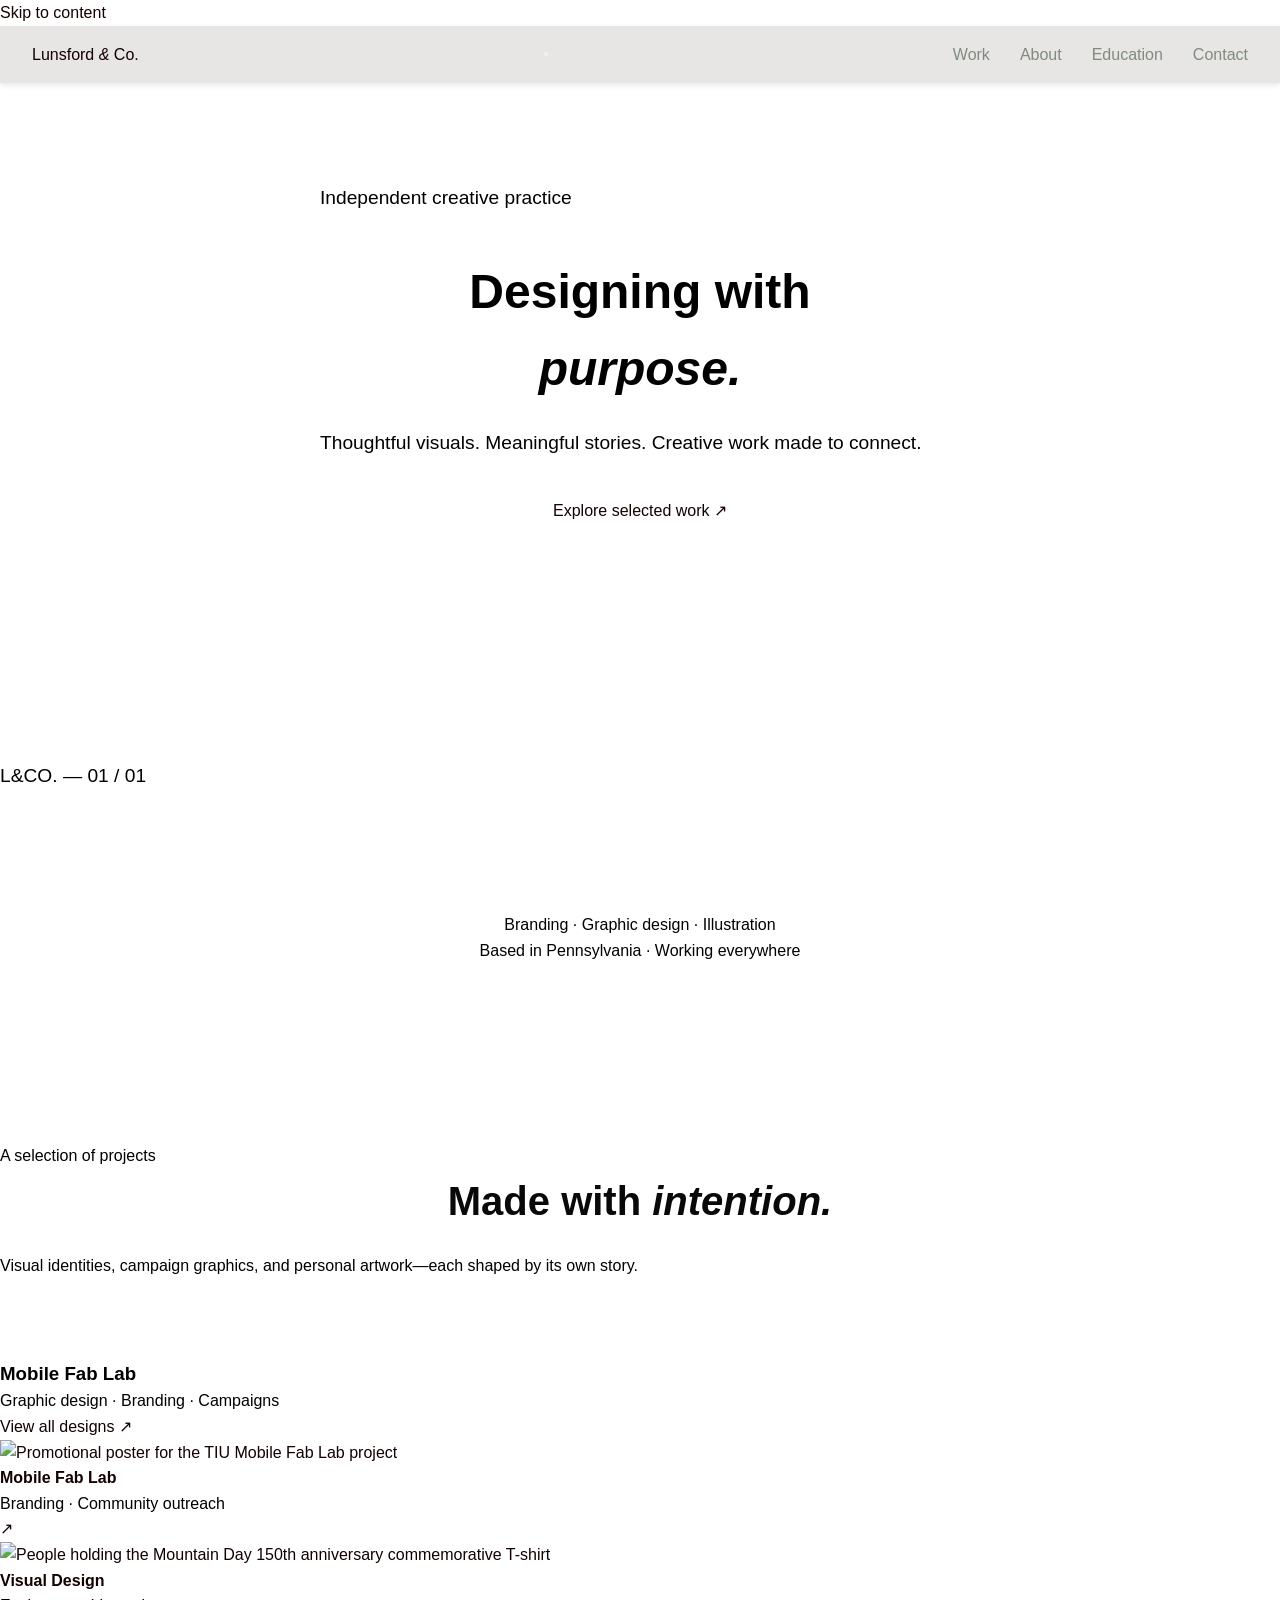
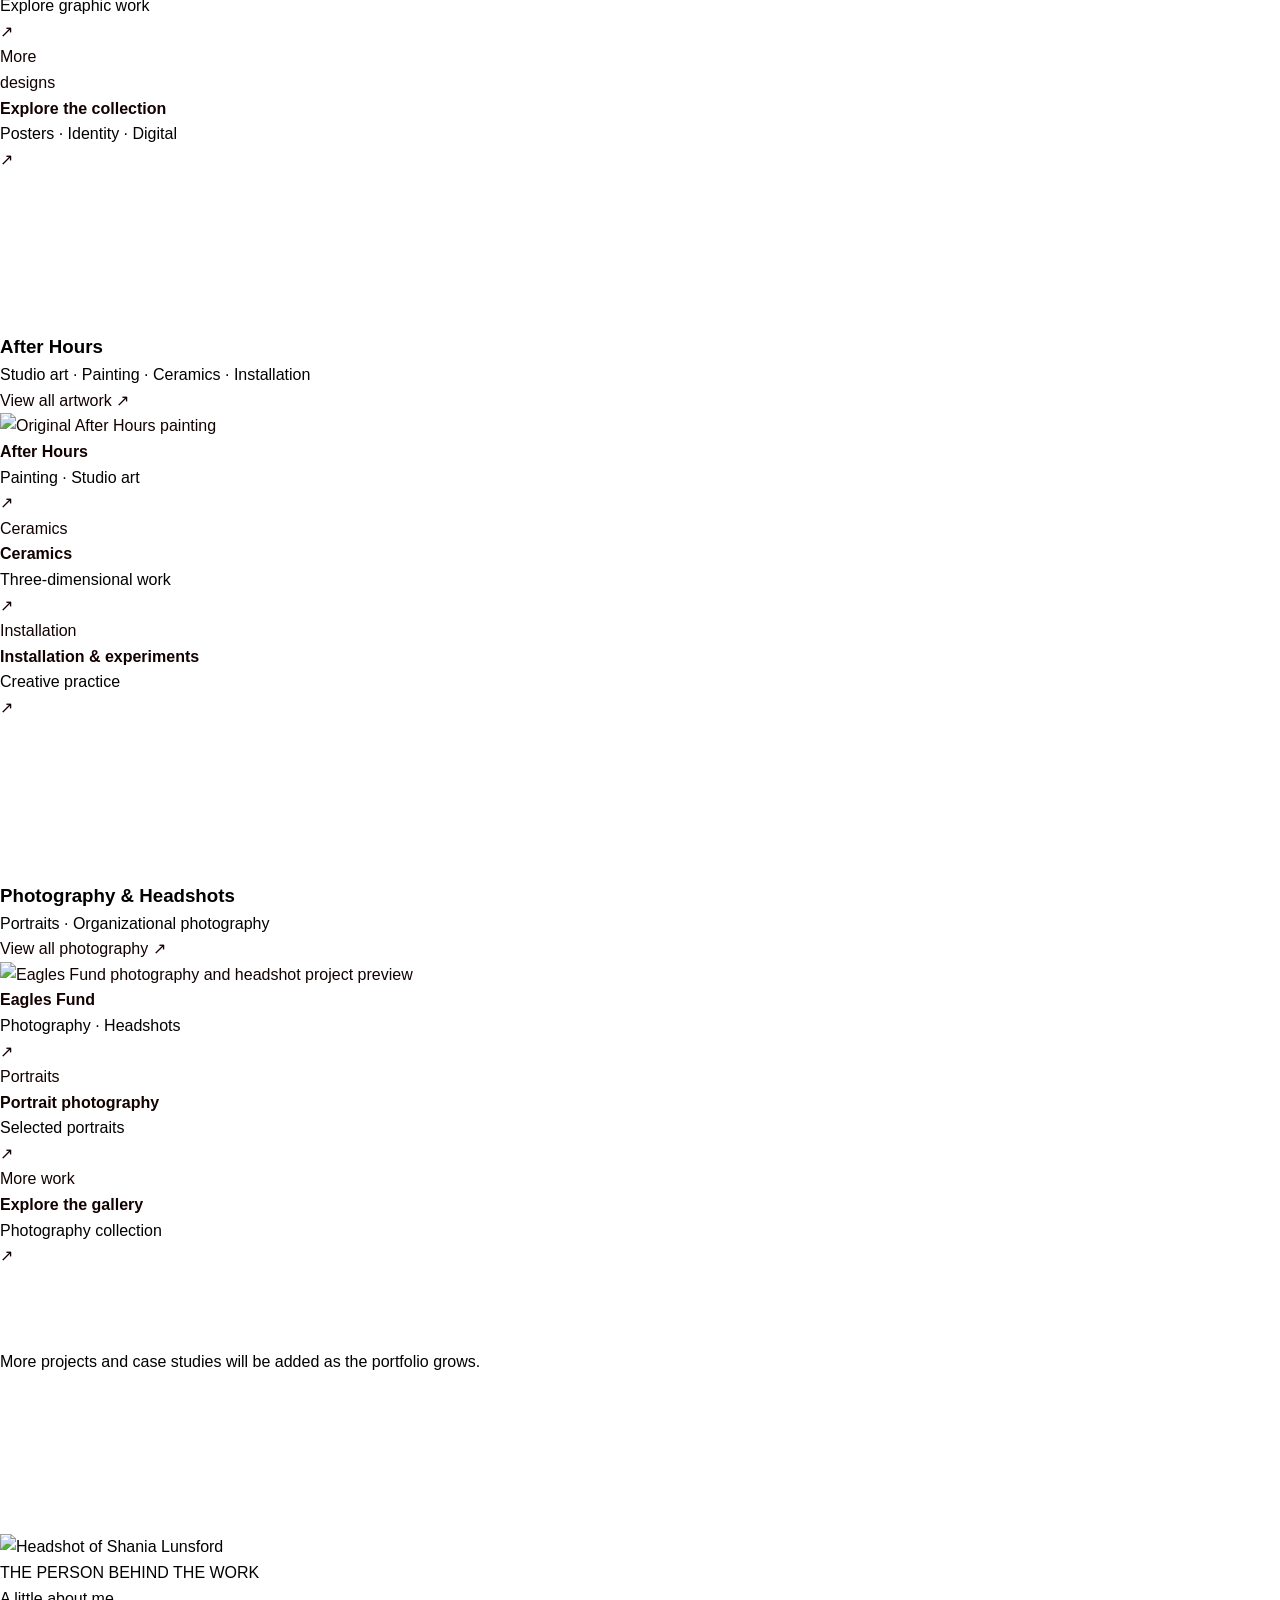
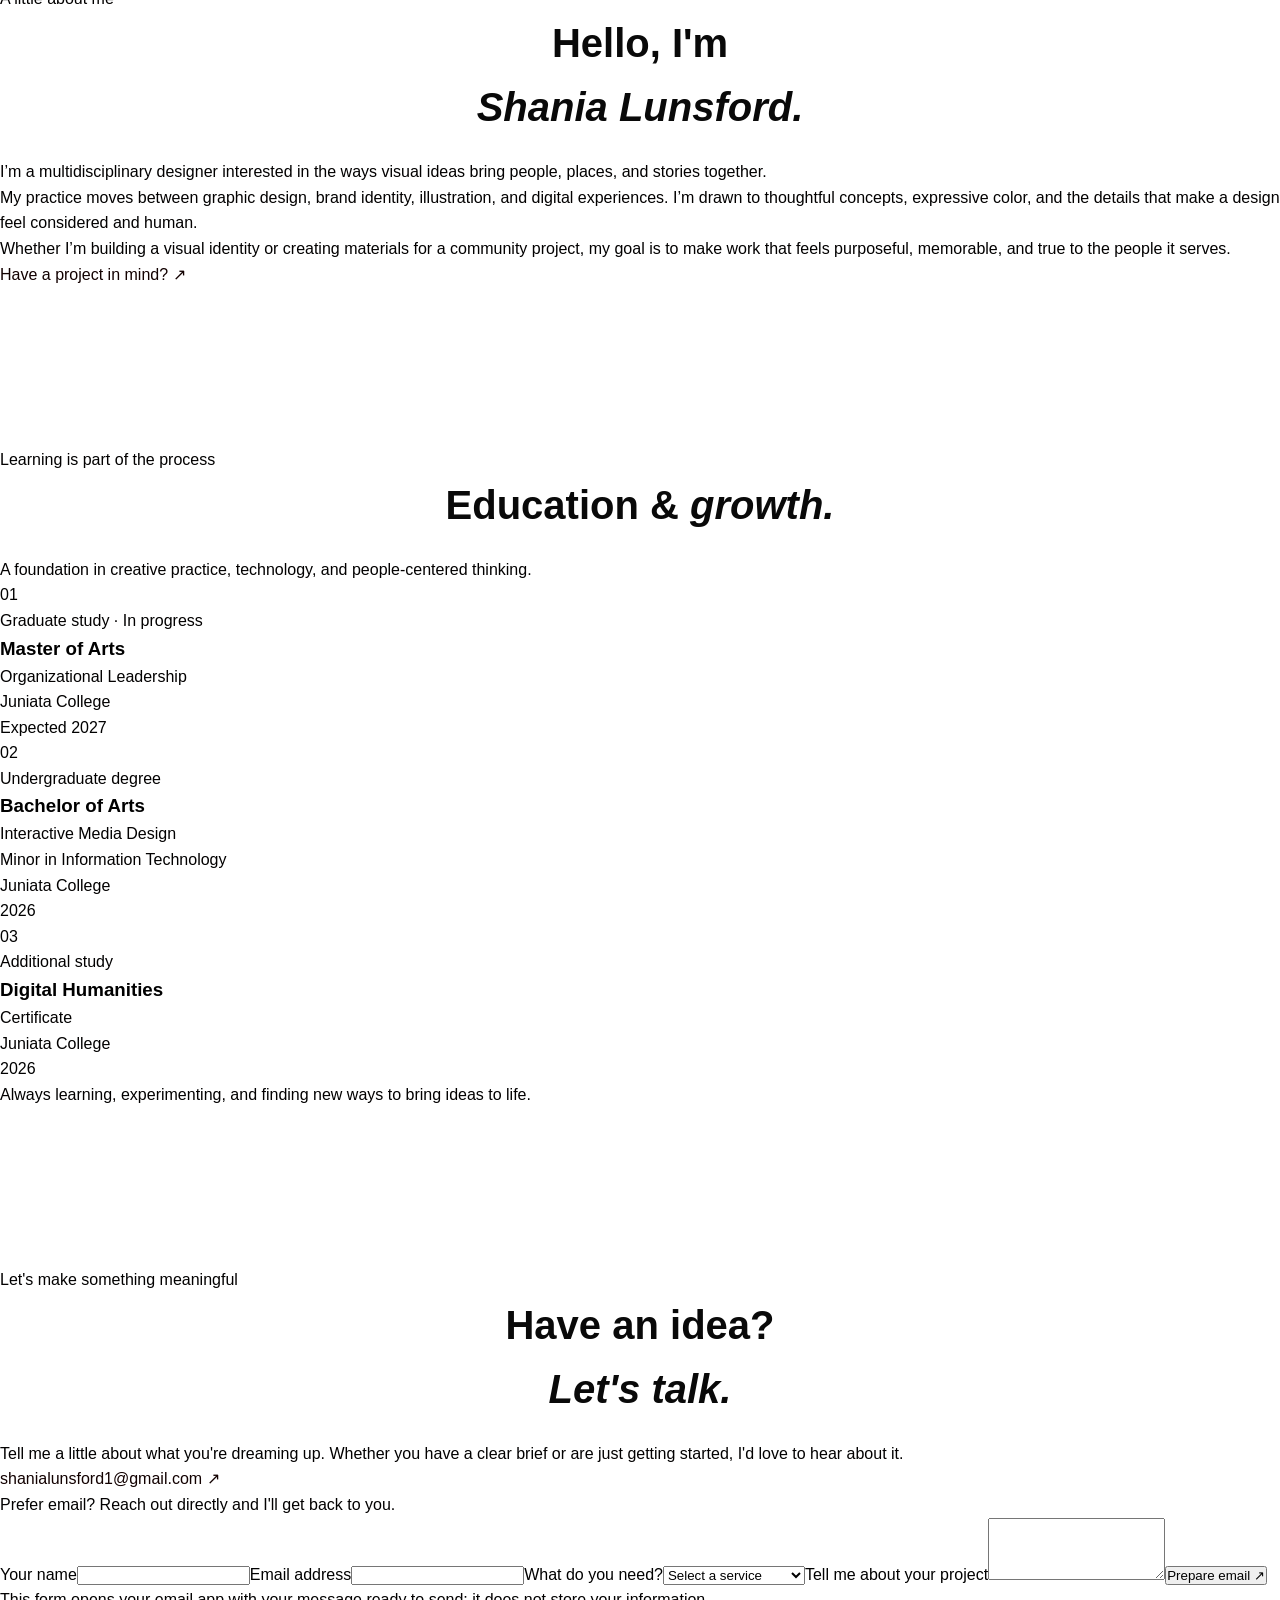
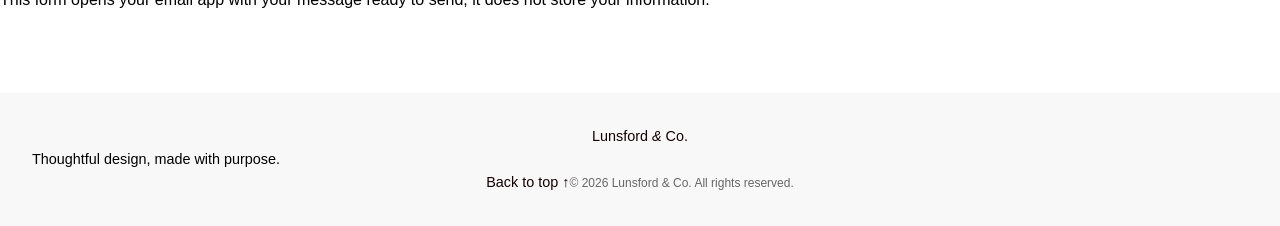
==== public/index.html @ 1d1d1826 "Use approved panther animation video in brand reveal preview" ====
<!doctype html>
<html lang="en"><head><meta charset="utf-8"><meta name="viewport" content="width=device-width,initial-scale=1"><meta name="theme-color" content="#ecd8d4"><meta name="description" content="Lunsford & Co. — thoughtful branding, graphic design, illustration, and visual storytelling by Shania Lunsford."><title>Lunsford & Co. — Designing with purpose</title><link rel="icon" href="/assets/panther.PNG" type="image/png"><link rel="preconnect" href="https://fonts.googleapis.com"><link rel="preconnect" href="https://fonts.gstatic.com" crossorigin><link href="https://fonts.googleapis.com/css2?family=Cormorant+Garamond:wght@400;500;600;700&family=Montserrat:wght@300;400;500;600;700&display=swap" rel="stylesheet"><link rel="stylesheet" href="/styles/styles.css"></head>
<body><a class="skip-link" href="#main">Skip to content</a><header class="site-header"><nav class="nav container" aria-label="Main navigation"><a class="brand" href="#home"><img src="/assets/panther.PNG" alt="" class="brand-mark"><span>Lunsford <i>&</i> Co.</span></a><button class="menu-toggle" aria-expanded="false" aria-controls="nav-links" aria-label="Open navigation"><span></span><span></span></button><ul class="nav-links" id="nav-links"><li><a href="#work">Work</a></li><li><a href="#about">About</a></li><li><a href="#education">Education</a></li><li><a href="#contact">Contact</a></li></ul></nav></header>
<main id="main"><section class="hero" id="home"><div class="hero-copy container"><p class="eyebrow">Independent creative practice</p><h1>Designing with<br><em>purpose.</em></h1><p class="hero-intro">Thoughtful visuals. Meaningful stories. Creative work made to connect.</p><a class="button button-dark" href="#work">Explore selected work <span>↗</span></a></div><section class="brand-reveal" aria-label="Lunsford and Co. brand reveal" data-brand-reveal>
  <div class="brand-reveal-sticky">
    <div class="brand-glow brand-glow-one"></div><div class="brand-glow brand-glow-two"></div>
    <div class="brand-grid" aria-hidden="true"></div>
    <div class="brand-film-wrap">
      <video class="brand-film" autoplay muted loop playsinline preload="metadata" aria-label="Cinematic pink metallic panther animation for Lunsford &amp; Co.">
        <source src="/assets/lunsford_co_panther_animation.mp4" type="video/mp4">
      </video>
    </div>
    <p class="brand-index" aria-hidden="true">L&amp;CO. <span>—</span> 01 / 01</p>
  </div>
</section><div class="hero-bottom container"><span>Branding · Graphic design · Illustration</span><span>Based in Pennsylvania · Working everywhere</span></div></section>
<section class="work section-pad" id="work" data-reveal><div class="container"><div class="section-heading"><div><p class="eyebrow">A selection of projects</p><h2>Made with <em>intention.</em></h2></div><p class="section-note">Visual identities, campaign graphics, and personal artwork—each shaped by its own story.</p></div><div class="project-categories">
<section class="project-category"><div class="category-heading"><div><h3>Mobile Fab Lab</h3><p>Graphic design · Branding · Campaigns</p></div><a class="category-link" href="/graphic-design.html">View all designs ↗</a></div><div class="project-carousel" aria-label="Graphic design projects">
<a class="project" href="/graphic-design.html"><div class="project-image poster"><img src="/assets/TIUPoster.png" alt="Promotional poster for the TIU Mobile Fab Lab project" loading="lazy"></div><div class="project-meta"><div><h4>Mobile Fab Lab</h4><p>Branding · Community outreach</p></div><span class="arrow">↗</span></div></a>
<a class="project project-teaser" href="/graphic-design.html"><div class="project-image category-teaser"><img src="/assets/MountainDay1.jpg" alt="People holding the Mountain Day 150th anniversary commemorative T-shirt" loading="lazy"></div><div class="project-meta"><div><h4>Visual Design</h4><p>Explore graphic work</p></div><span class="arrow">↗</span></div></a>
<a class="project project-teaser" href="/graphic-design.html"><div class="project-image category-teaser"><span>More<br>designs</span></div><div class="project-meta"><div><h4>Explore the collection</h4><p>Posters · Identity · Digital</p></div><span class="arrow">↗</span></div></a>
</div></section>
<section class="project-category"><div class="category-heading"><div><h3>After Hours</h3><p>Studio art · Painting · Ceramics · Installation</p></div><a class="category-link" href="/studio-art.html">View all artwork ↗</a></div><div class="project-carousel" aria-label="Studio art projects">
<a class="project" href="/studio-art.html"><div class="project-image artwork"><img src="/assets/Painting1.jpg" alt="Original After Hours painting" loading="lazy"></div><div class="project-meta"><div><h4>After Hours</h4><p>Painting · Studio art</p></div><span class="arrow">↗</span></div></a>
<a class="project project-teaser" href="/studio-art.html"><div class="project-image category-teaser"><span>Ceramics</span></div><div class="project-meta"><div><h4>Ceramics</h4><p>Three-dimensional work</p></div><span class="arrow">↗</span></div></a>
<a class="project project-teaser" href="/studio-art.html"><div class="project-image category-teaser"><span>Installation</span></div><div class="project-meta"><div><h4>Installation &amp; experiments</h4><p>Creative practice</p></div><span class="arrow">↗</span></div></a>
</div></section>
<section class="project-category"><div class="category-heading"><div><h3>Photography &amp; Headshots</h3><p>Portraits · Organizational photography</p></div><a class="category-link" href="/photography.html">View all photography ↗</a></div><div class="project-carousel" aria-label="Photography projects">
<a class="project" href="/photography.html"><div class="project-image eagles"><img src="/assets/EaglesFund2025.png" alt="Eagles Fund photography and headshot project preview" loading="lazy"></div><div class="project-meta"><div><h4>Eagles Fund</h4><p>Photography · Headshots</p></div><span class="arrow">↗</span></div></a>
<a class="project project-teaser" href="/photography.html"><div class="project-image category-teaser"><span>Portraits</span></div><div class="project-meta"><div><h4>Portrait photography</h4><p>Selected portraits</p></div><span class="arrow">↗</span></div></a>
<a class="project project-teaser" href="/photography.html"><div class="project-image category-teaser"><span>More work</span></div><div class="project-meta"><div><h4>Explore the gallery</h4><p>Photography collection</p></div><span class="arrow">↗</span></div></a>
</div></section></div><p class="work-footnote">More projects and case studies will be added as the portfolio grows.</p></div></section>
<section class="about section-pad" id="about" data-reveal><div class="container about-layout"><div class="about-visual"><div class="about-photo"><img class="about-headshot" src="/assets/Shania_Headshot.png" alt="Headshot of Shania Lunsford"></div><span class="vertical-note">THE PERSON BEHIND THE WORK</span></div><div class="about-copy"><p class="eyebrow">A little about me</p><h2>Hello, I'm<br><em>Shania Lunsford.</em></h2><p class="lead">I’m a multidisciplinary designer interested in the ways visual ideas bring people, places, and stories together.</p><p>My practice moves between graphic design, brand identity, illustration, and digital experiences. I’m drawn to thoughtful concepts, expressive color, and the details that make a design feel considered and human.</p><p>Whether I’m building a visual identity or creating materials for a community project, my goal is to make work that feels purposeful, memorable, and true to the people it serves.</p><a class="text-link" href="#contact">Have a project in mind? ↗</a></div></div></section>
<section class="education section-pad" id="education" data-reveal><div class="container"><div class="section-heading centered"><div><p class="eyebrow">Learning is part of the process</p><h2>Education & <em>growth.</em></h2></div><p class="section-note">A foundation in creative practice, technology, and people-centered thinking.</p></div><div class="education-grid"><article class="education-card"><span class="number">01</span><p class="eyebrow">Graduate study · In progress</p><h3>Master of Arts</h3><p class="degree">Organizational Leadership</p><p>Juniata College</p><span class="date">Expected 2027</span></article><article class="education-card"><span class="number">02</span><p class="eyebrow">Undergraduate degree</p><h3>Bachelor of Arts</h3><p class="degree">Interactive Media Design</p><p>Minor in Information Technology</p><p>Juniata College</p><span class="date">2026</span></article><article class="education-card"><span class="number">03</span><p class="eyebrow">Additional study</p><h3>Digital Humanities</h3><p class="degree">Certificate</p><p>Juniata College</p><span class="date">2026</span></article></div><p class="education-note">Always learning, experimenting, and finding new ways to bring ideas to life.</p></div></section>

<section class="contact section-pad" id="contact" data-reveal><div class="container contact-layout"><div class="contact-copy"><p class="eyebrow">Let's make something meaningful</p><h2>Have an idea?<br><em>Let's talk.</em></h2><p>Tell me a little about what you're dreaming up. Whether you have a clear brief or are just getting started, I'd love to hear about it.</p><a class="contact-email" href="mailto:shanialunsford1@gmail.com">shanialunsford1@gmail.com ↗</a><p class="contact-small">Prefer email? Reach out directly and I'll get back to you.</p></div><form class="contact-form" id="contact-form"><label for="name">Your name</label><input id="name" name="name" autocomplete="name" required><label for="email">Email address</label><input id="email" name="email" type="email" autocomplete="email" required><label for="project-type">What do you need?</label><select id="project-type" name="project-type" required><option value="" disabled selected>Select a service</option><option>Brand identity / logo</option><option>Graphic design</option><option>Social media design</option><option>Illustration / artwork</option><option>Digital design</option><option>Something else</option></select><label for="message">Tell me about your project</label><textarea id="message" name="message" rows="4" required></textarea><button class="button button-dark" type="submit">Prepare email <span>↗</span></button><p class="form-note" id="form-note" aria-live="polite">This form opens your email app with your message ready to send; it does not store your information.</p></form></div></section></main>
<footer class="site-footer"><div class="container footer-inner"><a class="footer-brand" href="#home">Lunsford <i>&</i> Co.</a><p>Thoughtful design, made with purpose.</p><a href="#home" class="back-top">Back to top ↑</a><small>© <span id="year"></span> Lunsford & Co. All rights reserved.</small></div></footer>
<script>
const reducedMotion=window.matchMedia("(prefers-reduced-motion: reduce)").matches;
if(!reducedMotion && "IntersectionObserver" in window){const revealObserver=new IntersectionObserver(entries=>entries.forEach(entry=>{if(entry.isIntersecting){entry.target.classList.add("is-visible");revealObserver.unobserve(entry.target)}}),{threshold:0.12});document.querySelectorAll("[data-reveal]").forEach(el=>{el.classList.add("will-reveal");revealObserver.observe(el)})}
const brandReveal=document.querySelector("[data-brand-reveal]");if(brandReveal){const updateBrandReveal=()=>{const rect=brandReveal.getBoundingClientRect();const travel=Math.max(1,brandReveal.offsetHeight-window.innerHeight);const progress=Math.min(1,Math.max(0,-rect.top/travel));brandReveal.style.setProperty("--reveal-progress",progress.toFixed(4));brandReveal.classList.toggle("is-complete",progress>.88)};if(reducedMotion){brandReveal.style.setProperty("--reveal-progress","1");brandReveal.classList.add("is-complete")}else{updateBrandReveal();let brandTicking=false;window.addEventListener("scroll",()=>{if(!brandTicking){window.requestAnimationFrame(()=>{updateBrandReveal();brandTicking=false});brandTicking=true}},{passive:true});window.addEventListener("resize",updateBrandReveal)}}
const toggle=document.querySelector('.menu-toggle'),links=document.querySelector('.nav-links');toggle.addEventListener('click',()=>{const open=toggle.getAttribute('aria-expanded')==='true';toggle.setAttribute('aria-expanded',String(!open));toggle.setAttribute('aria-label',open?'Open navigation':'Close navigation');links.classList.toggle('is-open',!open)});links.querySelectorAll('a').forEach(a=>a.addEventListener('click',()=>{links.classList.remove('is-open');toggle.setAttribute('aria-expanded','false');toggle.setAttribute('aria-label','Open navigation')}));document.getElementById('year').textContent=new Date().getFullYear();document.getElementById('contact-form').addEventListener('submit',e=>{e.preventDefault();const f=e.currentTarget;const subject=encodeURIComponent('Lunsford & Co. project inquiry — '+f.elements['project-type'].value);const body=encodeURIComponent('Hi Shania,\n\nMy name is '+f.elements.name.value.trim()+'.\nEmail: '+f.elements.email.value.trim()+'\nProject type: '+f.elements['project-type'].value+'\n\n'+f.elements.message.value.trim());document.getElementById('form-note').textContent='Your email app should open with the inquiry prepared. Review it and press Send.';window.location.href='mailto:shanialunsford1@gmail.com?subject='+subject+'&body='+body});</script></body></html>
---- styles/styles.css ----
/* -------------------------------------------------------------------------- */
/*                               Font and Reset                               */
/* -------------------------------------------------------------------------- */

* {
  box-sizing: border-box;
  margin: 0;
  padding: 0;
}

body {
  font-family: 'Poppins', sans-serif;
  background-color: #e7e6e5;
  color: #333;
  scroll-behavior: smooth;
}

/* -------------------------------------------------------------------------- */
/*                                 Containers                                 */
/* -------------------------------------------------------------------------- */

section .container {
  width: 100 auto;
  max-width: 1200 auto;
  margin: 0 auto;
}

.hero .container {
    display: flex;
    flex-direction: column;
    align-items: center;
    justify-content: center;
    text-align: center;
    max-width: 50%;
}

nav .container {
    display: flex;
    justify-content: flex-start;
    align-items: center;
}

/* -------------------------------------------------------------------------- */
/*                                   Header                                   */
/* -------------------------------------------------------------------------- */

.header {
  background-color: #e7e6e5;
  padding: 20px 0;
  position: sticky;
  top: 0;
  z-index: 999;
}

.header .container {
  display: flex;
  justify-content: space-between;
  align-items: center;
}

.logo {
  font-weight: 700;
  font-size: 1.5rem;
  color: #0b0b0b;
}

.nav-links {
  list-style: none;
  display: flex;
  gap: 30px;
}

.nav-links li a {
  text-decoration: none;
  color: #818a7e;
  transition: color 0.3s ease;
}

.nav-links li a:hover {
  color: #a74d4a;
}

/* -------------------------------------------------------------------------- */
/*                                    Hero                                    */
/* -------------------------------------------------------------------------- */

.hero {
    padding: 100px 0;
}

.hero h1 {
    display: flex;
    flex-direction: column;
    font-size: 3rem;
    color: #000000;
    margin-bottom: 20px;
    text-align: center;
}

.hero[role="banner"] {
    background-color: #818a7ec4;
    padding: 20px 0px;
    max-width:100%;
    text-align: center;
}

.hero p {
    font-size: 1.2rem;
    color: #000000;
    margin-bottom: 40px;
    text-align: justify;
    margin-left: 0;

}

/* -------------------------------------------------------------------------- */
/*                                   Buttons                                  */
/* -------------------------------------------------------------------------- */

.buttons {
    display: flex;
    justify-content: left;
    gap: 20px;
}

.btn {
    background-color: #a74d4a;
    color: #e7e6e5;
    padding: 0.75rem 2rem;
    font-weight: 600;
    font-size: 1.1rem;
    border-radius: 6px;
    border: none;
    cursor: pointer;
    transition: background-color 0.3s ease;
}

.btn:hover {
    background-color: #813634;
    transform: translateY(-3px);
}

.btn.secondary {
    background-color: transparent;
    border: 2px solid #a74d4a;
    color: #a74d4a;
}

.btn.secondary:hover {
    background-color: #a74d4a;
    color: white;
}

/* -------------------------------------------------------------------------- */
/*                                  Sections                                  */
/* -------------------------------------------------------------------------- */

section {
    padding: 80px 0;
}

h2 {
    text-align: center;
    font-size: 2.5rem;
    color: #090909;
    margin-bottom: 20px;
}

p {
    max-width: 700vw;
    margin: 0 auto;
    text-align: left;
    color: #020000;
}

/* -------------------------------------------------------------------------- */
/*                                    Cards                                   */
/* -------------------------------------------------------------------------- */

.cards {
    display: grid;
    grid-template-columns: repeat(auto-fit, minmax(250px, 1fr));
    gap: 30px;
    margin-top: 40px;
}

.card {
    background-color: white;
    padding: 30px;
    border-radius: 16px;
    box-shadow: 0 4px 12px rgba(0,0,0,0.1);
    transition: transform 0.3s ease, box-shadow 0.3s ease;
}

.card:hover {
    transform: translateY(-5px);
    box-shadow: 0 6px 20px rgba(0,0,0,0.15);
}

.card h3 {
    color: #818a7e;
    margin-bottom: 10px;
}

/* -------------------------------------------------------------------------- */
/*                                   Footer                                   */
/* -------------------------------------------------------------------------- */

footer {
    background-color: #818a7e;
    color: white;
    padding: 20px 0;
    text-align: center;
}

/* -------------------------------------------------------------------------- */
/*                                    Reset                                   */
/* -------------------------------------------------------------------------- */

* {
    box-sizing: border-box;
    margin: 0;
    padding: 0;
}

body {
    font-family: 'Helvetica Neue', Helvetica, Arial, sans-serif;
    color: #000000;
    line-height: 1.6;
    background: #fff;
}

a {
    color: #120100;
    text-decoration: none;
}

a:hover {
    text-decoration: underline;
}

/* -------------------------------------------------------------------------- */
/*                                 Navigation                                 */
/* -------------------------------------------------------------------------- */

nav {
    position: sticky;
    top: 0;
    background: #e7e6e5;
    box-shadow: 0 2px 6px rgba(0,0,0,0.1);
    padding: 1rem 2rem;
    display: flex;
    justify-content: space-between;
    align-items: center;
    z-index: 1000;
}

nav .logo {
    font-weight: 700;
    font-size: 1.4rem;
    color: #000;
}

nav .logo-image {
    width: 40px;
    height: 40px;
    border-radius: 50%;
    margin-right: 10px;
}

nav ul {
    display: flex;
    justify-content: end;
    align-items: center;
    list-style: none;
    gap: 2rem;
}

nav ul li {
    font-weight: 500;
}

nav ul li a {
    font-size: 1rem;
}

.hero .btn-group {
    display: flex;
    gap: 1rem;
}

/* -------------------------------------------------------------------------- */
/*                                  Features                                  */
/* -------------------------------------------------------------------------- */

.features {
    max-width: 1100px;
    margin: 3rem auto 6rem;
    padding: 0 2rem;
}

.feature-item {
    display: flex;
    align-items: center;
    gap: 3rem;
    margin-bottom: 5rem;
    flex-wrap: wrap;
}

.feature-item:nth-child(even) {
    flex-direction: row-reverse;
}

.feature-text {
    flex: 1 1 400px;
}

.feature-text h2 {
    font-size: 2rem;
    margin-bottom: 1rem;
    font-weight: 700;
}

.feature-text p {
    font-size: 1.1rem;
    color: #555;
    max-width: 450px;
}

.feature-image {
    flex: 1 1 400px;
}

.feature-image img {
    max-width: 100%;
    border-radius: 12px;
    box-shadow: 0 10px 20px rgba(0,0,0,0.1);
    transition: transform 0.3s ease;
}

/* -------------------------------------------------------------------------- */
/*                                   Footer                                   */
/* -------------------------------------------------------------------------- */

footer {
    background: #f8f8f8;
    padding: 2rem;
    text-align: center;
    color: #666;
    font-size: 0.9rem;
}

/* -------------------------------------------------------------------------- */
/*                                 Responsive                                 */
/* -------------------------------------------------------------------------- */

@media (max-width: 768px) {
    .feature-item {
        flex-direction: column !important;
        text-align: center;
    }

    .feature-text, .feature-image {
        flex: 1 1 100%;
    }

    .hero {
        padding: 4rem 1.5rem 6rem;
    }

    nav ul {
        gap: 1rem;
    }
}
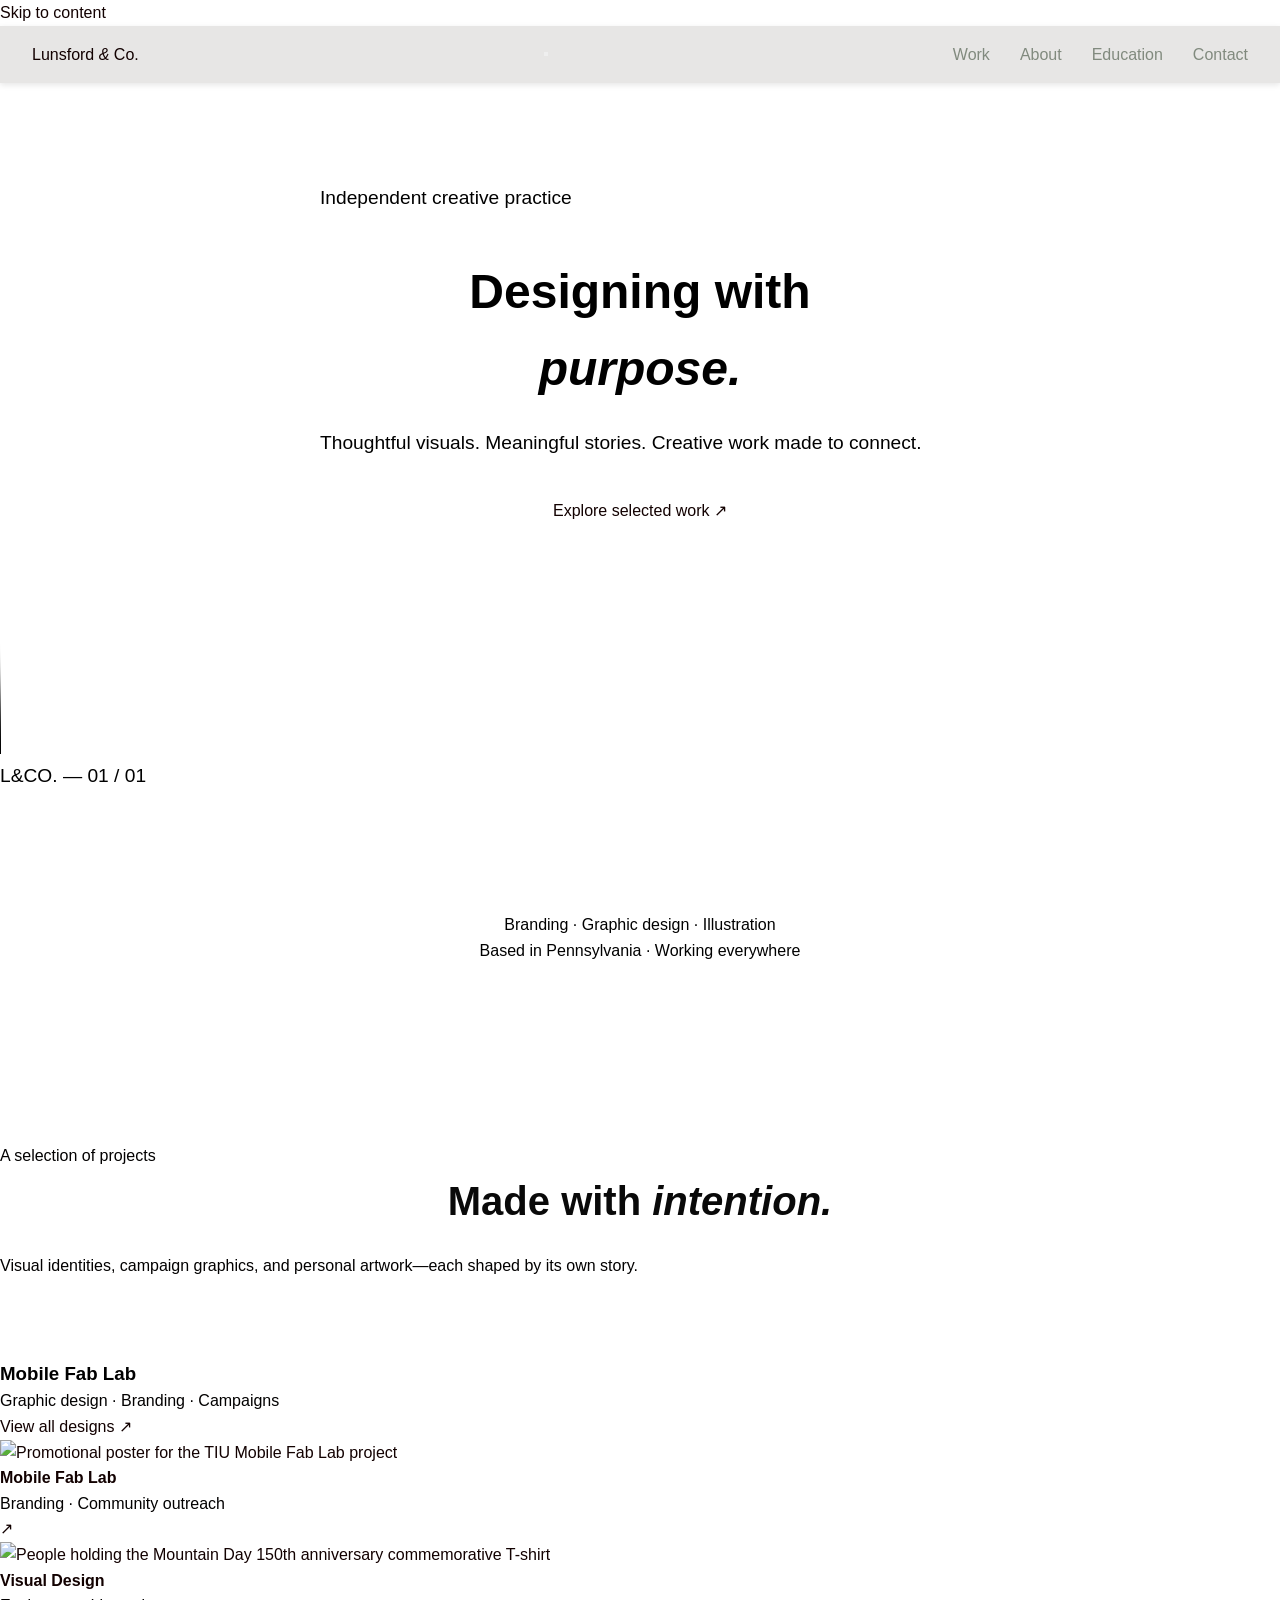
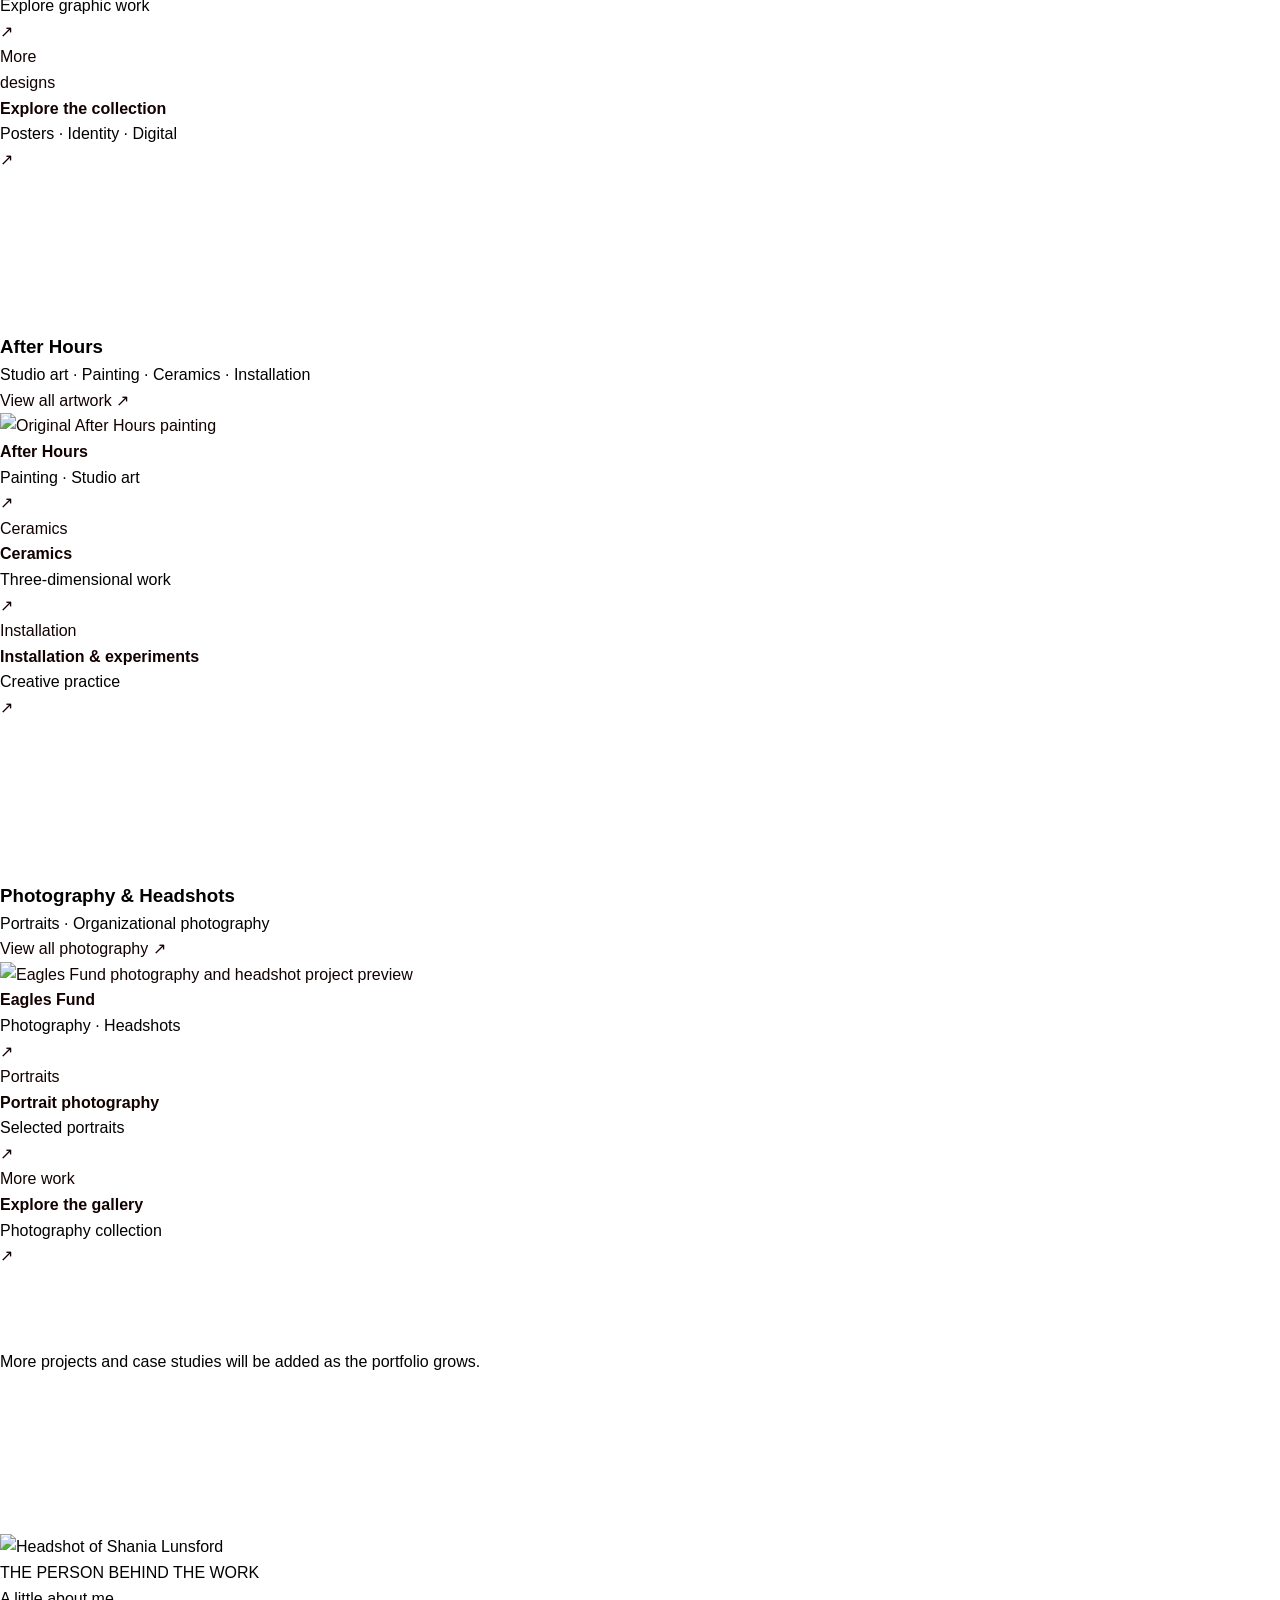
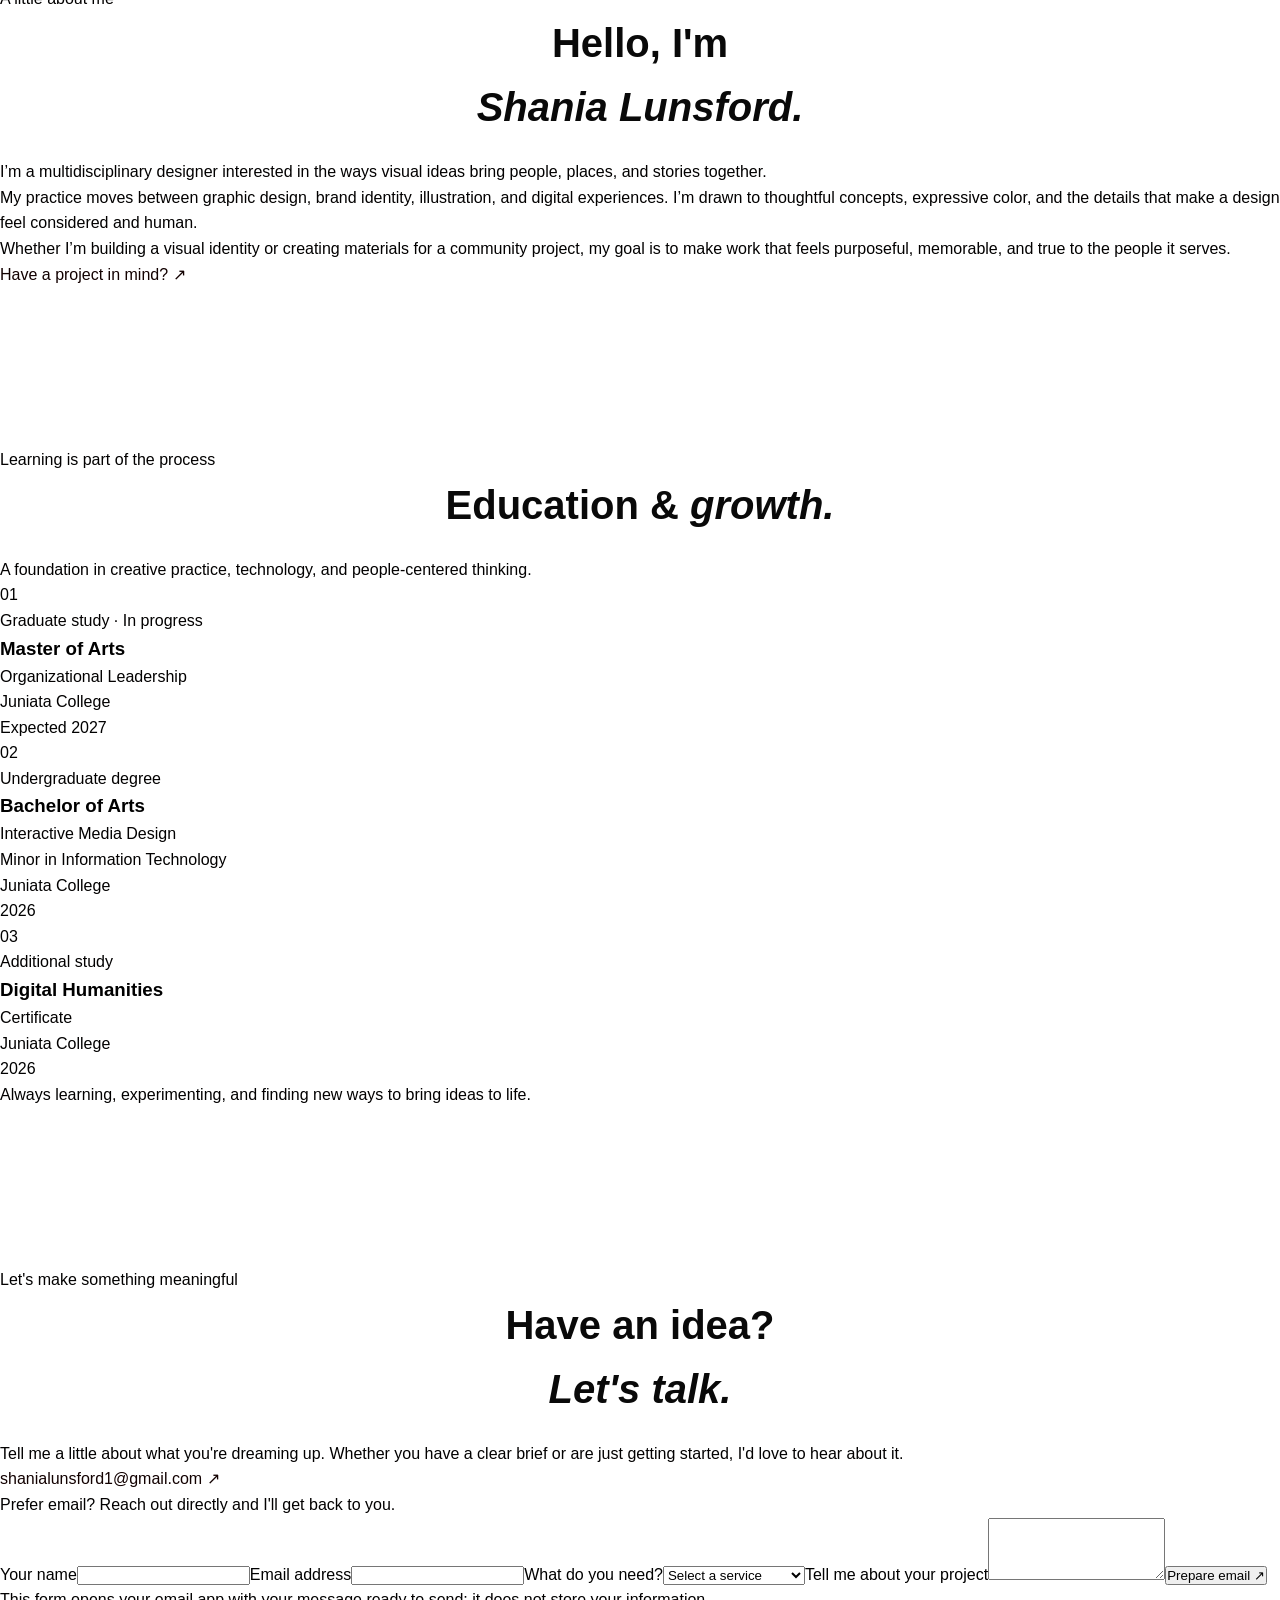
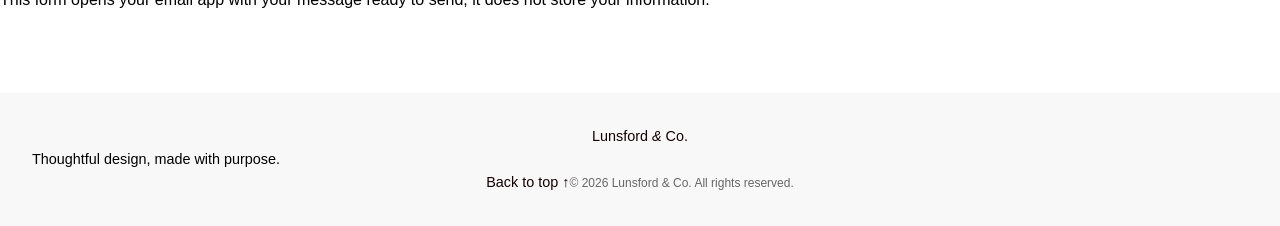
==== commit 310863af: "Add video controls and playback error feedback" ====
--- a/public/index.html
+++ b/public/index.html
@@ -6,9 +6,12 @@
     <div class="brand-glow brand-glow-one"></div><div class="brand-glow brand-glow-two"></div>
     <div class="brand-grid" aria-hidden="true"></div>
     <div class="brand-film-wrap">
-      <video class="brand-film" autoplay muted loop playsinline preload="metadata" aria-label="Cinematic pink metallic panther animation for Lunsford &amp; Co.">
-        <source src="/assets/lunsford_co_panther_animation.mp4" type="video/mp4">
+      <video class="brand-film" autoplay muted loop playsinline controls preload="auto" poster="/assets/panther.PNG" aria-label="Cinematic pink metallic panther animation for Lunsford &amp; Co.">
+        <source src="/assets/lunsford_co_panther_animation.mp4?v=20261028" type="video/mp4">
+        <source src="assets/lunsford_co_panther_animation.mp4?v=20261028" type="video/mp4">
+        <p>Your browser could not load the animation. <a href="/assets/lunsford_co_panther_animation.mp4?v=20261028">Open the animation directly</a>.</p>
       </video>
+      <p class="brand-film-error" hidden>The animation could not be played in this browser. Please use the video controls to try again.</p>
     </div>
     <p class="brand-index" aria-hidden="true">L&amp;CO. <span>—</span> 01 / 01</p>
   </div>
@@ -37,5 +40,5 @@
 <script>
 const reducedMotion=window.matchMedia("(prefers-reduced-motion: reduce)").matches;
 if(!reducedMotion && "IntersectionObserver" in window){const revealObserver=new IntersectionObserver(entries=>entries.forEach(entry=>{if(entry.isIntersecting){entry.target.classList.add("is-visible");revealObserver.unobserve(entry.target)}}),{threshold:0.12});document.querySelectorAll("[data-reveal]").forEach(el=>{el.classList.add("will-reveal");revealObserver.observe(el)})}
-const brandReveal=document.querySelector("[data-brand-reveal]");if(brandReveal){const updateBrandReveal=()=>{const rect=brandReveal.getBoundingClientRect();const travel=Math.max(1,brandReveal.offsetHeight-window.innerHeight);const progress=Math.min(1,Math.max(0,-rect.top/travel));brandReveal.style.setProperty("--reveal-progress",progress.toFixed(4));brandReveal.classList.toggle("is-complete",progress>.88)};if(reducedMotion){brandReveal.style.setProperty("--reveal-progress","1");brandReveal.classList.add("is-complete")}else{updateBrandReveal();let brandTicking=false;window.addEventListener("scroll",()=>{if(!brandTicking){window.requestAnimationFrame(()=>{updateBrandReveal();brandTicking=false});brandTicking=true}},{passive:true});window.addEventListener("resize",updateBrandReveal)}}
+const brandFilm=document.querySelector(".brand-film");if(brandFilm){brandFilm.addEventListener("error",()=>{const note=document.querySelector(".brand-film-error");if(note)note.hidden=false});brandFilm.addEventListener("playing",()=>{const note=document.querySelector(".brand-film-error");if(note)note.hidden=true})}const brandReveal=document.querySelector("[data-brand-reveal]");if(brandReveal){const updateBrandReveal=()=>{const rect=brandReveal.getBoundingClientRect();const travel=Math.max(1,brandReveal.offsetHeight-window.innerHeight);const progress=Math.min(1,Math.max(0,-rect.top/travel));brandReveal.style.setProperty("--reveal-progress",progress.toFixed(4));brandReveal.classList.toggle("is-complete",progress>.88)};if(reducedMotion){brandReveal.style.setProperty("--reveal-progress","1");brandReveal.classList.add("is-complete")}else{updateBrandReveal();let brandTicking=false;window.addEventListener("scroll",()=>{if(!brandTicking){window.requestAnimationFrame(()=>{updateBrandReveal();brandTicking=false});brandTicking=true}},{passive:true});window.addEventListener("resize",updateBrandReveal)}}
 const toggle=document.querySelector('.menu-toggle'),links=document.querySelector('.nav-links');toggle.addEventListener('click',()=>{const open=toggle.getAttribute('aria-expanded')==='true';toggle.setAttribute('aria-expanded',String(!open));toggle.setAttribute('aria-label',open?'Open navigation':'Close navigation');links.classList.toggle('is-open',!open)});links.querySelectorAll('a').forEach(a=>a.addEventListener('click',()=>{links.classList.remove('is-open');toggle.setAttribute('aria-expanded','false');toggle.setAttribute('aria-label','Open navigation')}));document.getElementById('year').textContent=new Date().getFullYear();document.getElementById('contact-form').addEventListener('submit',e=>{e.preventDefault();const f=e.currentTarget;const subject=encodeURIComponent('Lunsford & Co. project inquiry — '+f.elements['project-type'].value);const body=encodeURIComponent('Hi Shania,\n\nMy name is '+f.elements.name.value.trim()+'.\nEmail: '+f.elements.email.value.trim()+'\nProject type: '+f.elements['project-type'].value+'\n\n'+f.elements.message.value.trim());document.getElementById('form-note').textContent='Your email app should open with the inquiry prepared. Review it and press Send.';window.location.href='mailto:shanialunsford1@gmail.com?subject='+subject+'&body='+body});</script></body></html>
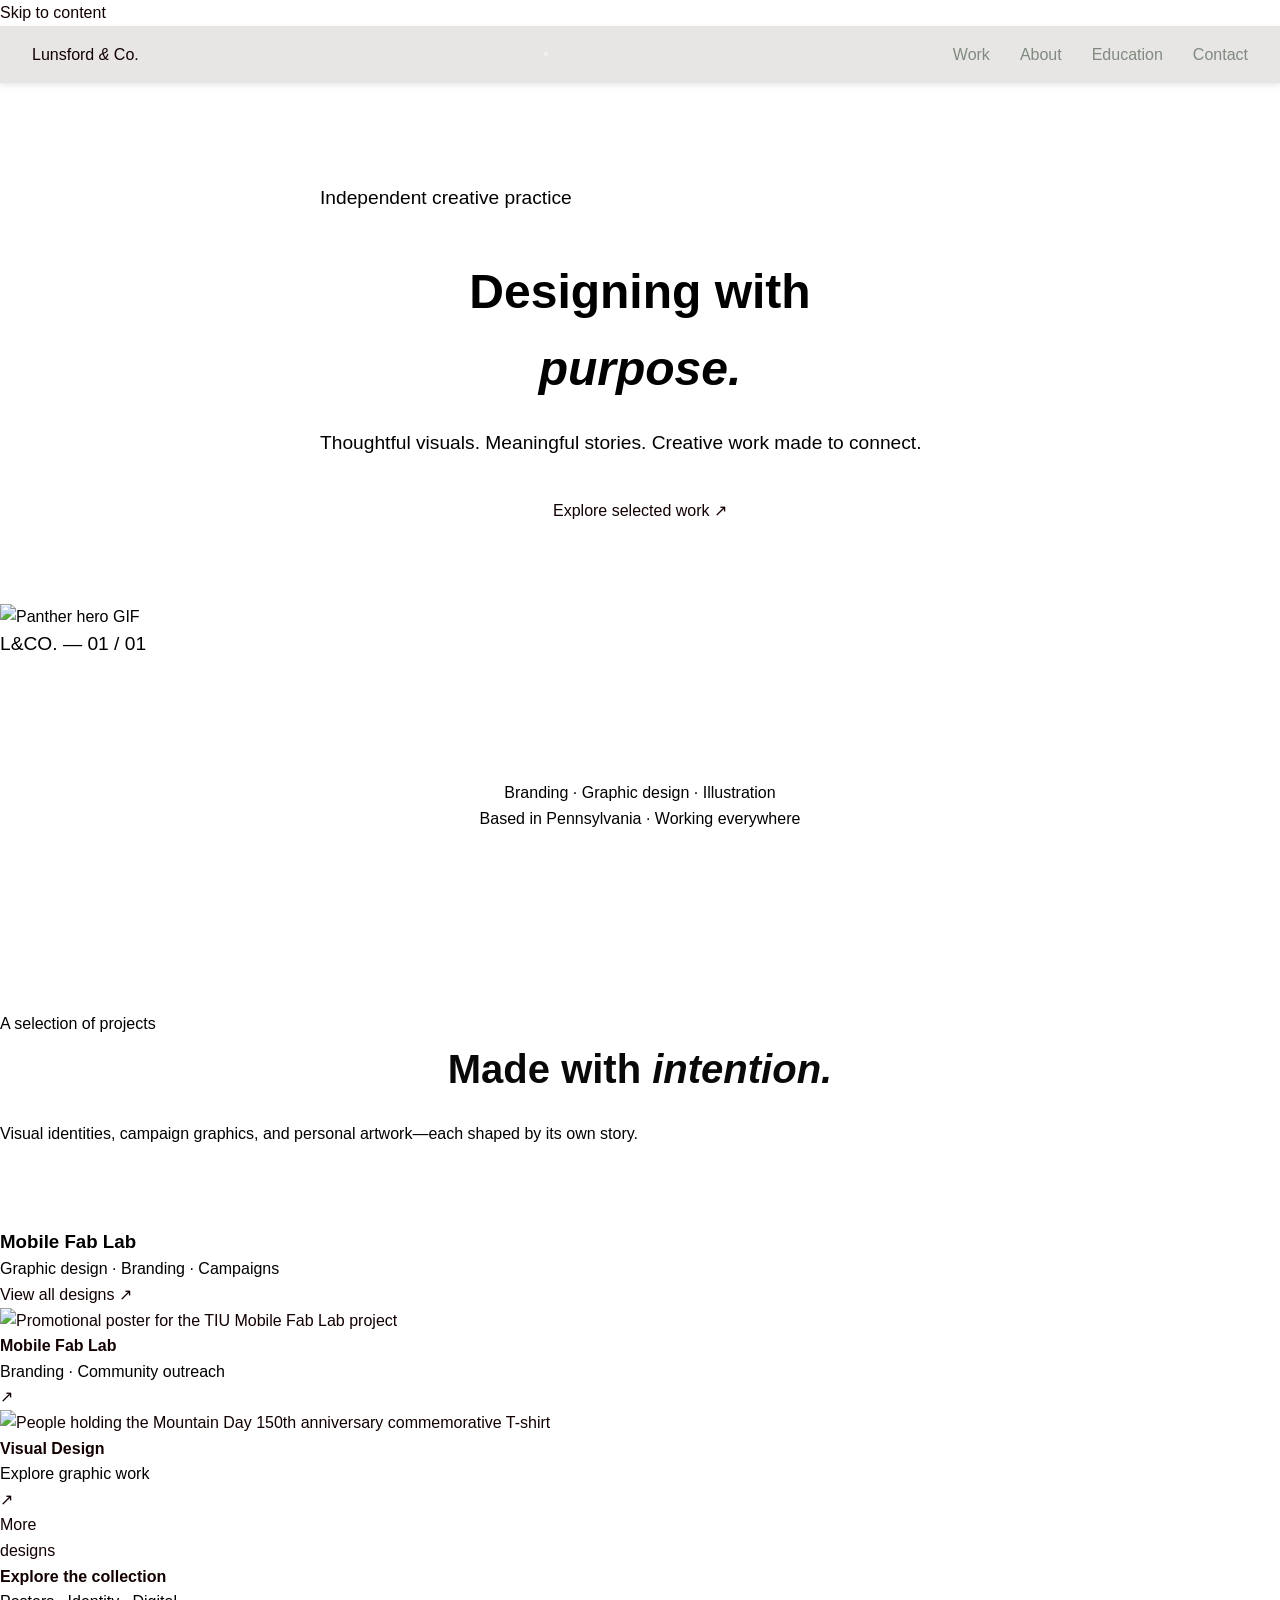
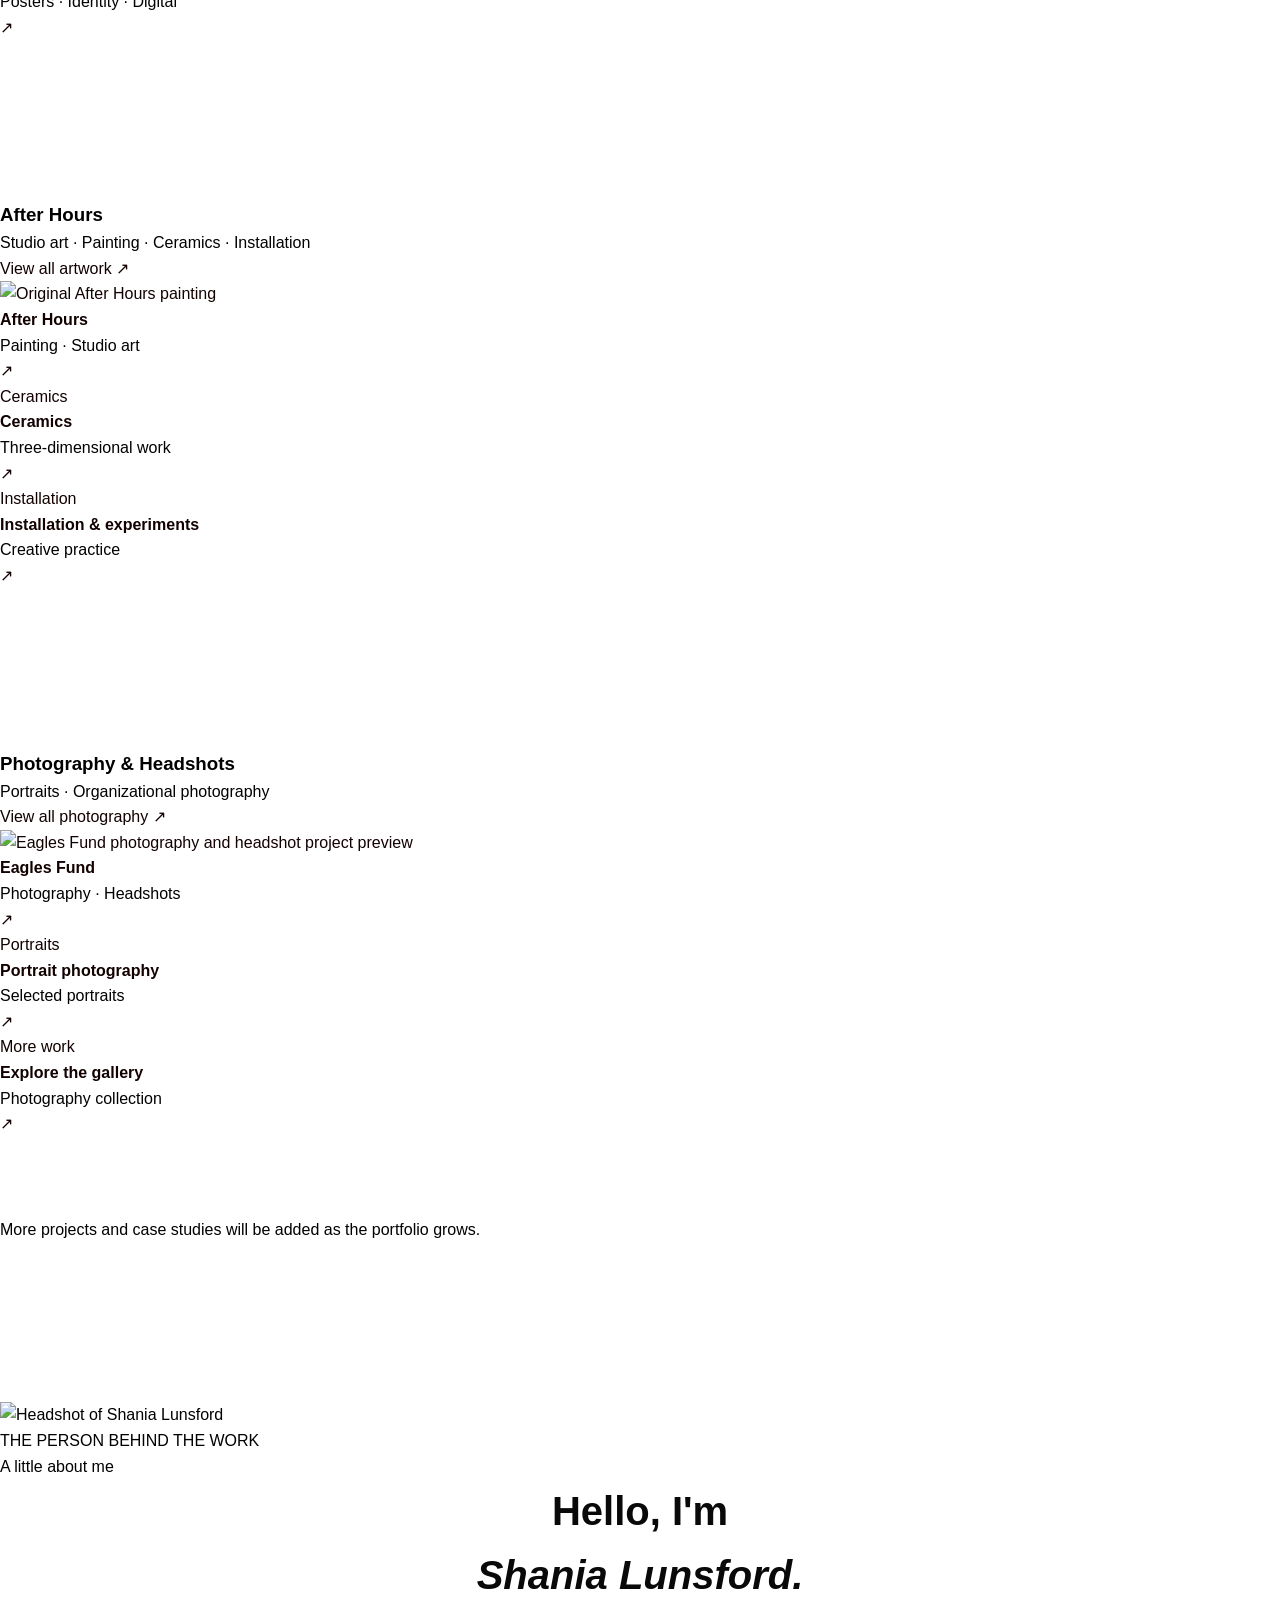
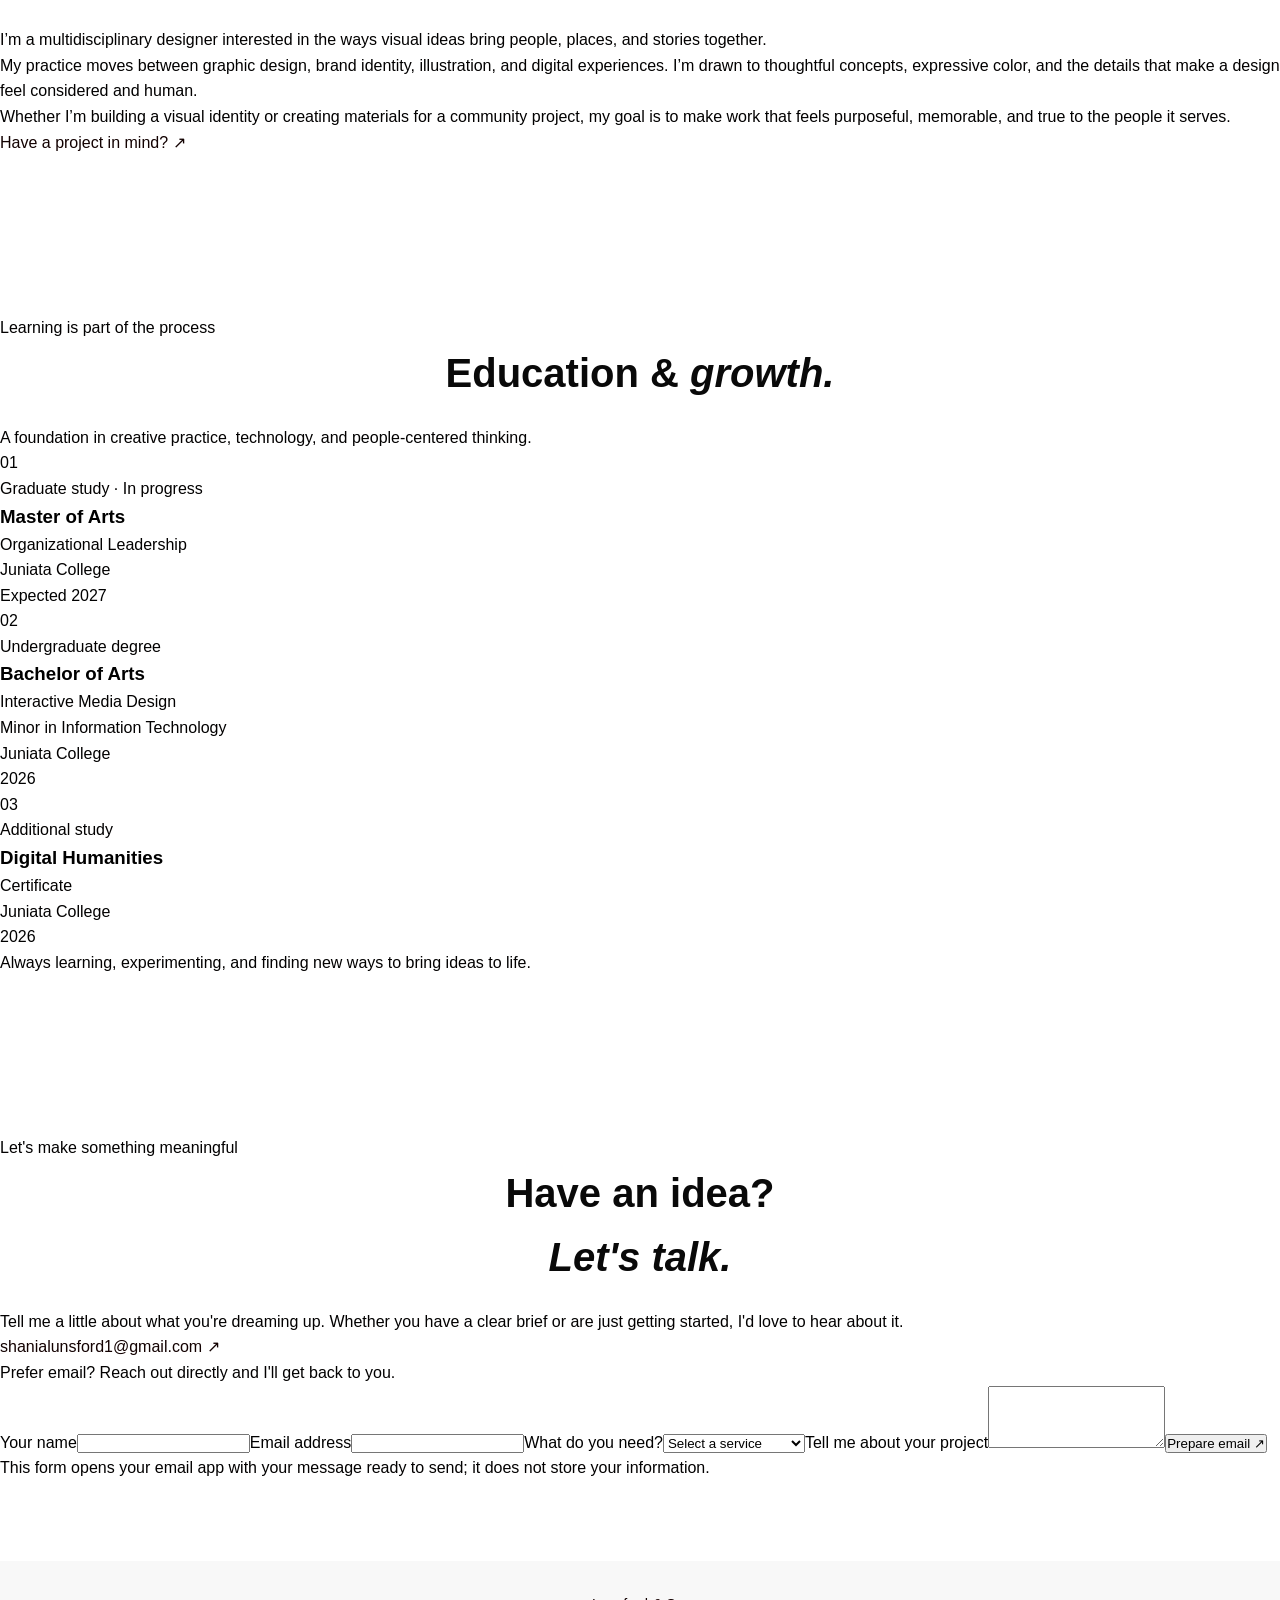
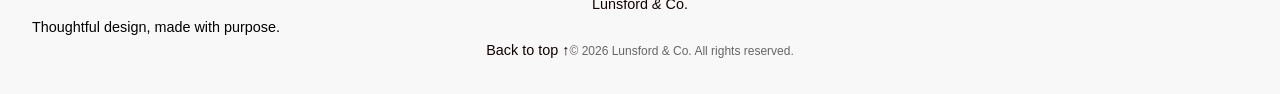
==== commit 18ec3df7: "Use a GIF over an MP4" ====
--- a/public/index.html
+++ b/public/index.html
@@ -6,12 +6,7 @@
     <div class="brand-glow brand-glow-one"></div><div class="brand-glow brand-glow-two"></div>
     <div class="brand-grid" aria-hidden="true"></div>
     <div class="brand-film-wrap">
-      <video class="brand-film" autoplay muted loop playsinline controls preload="auto" poster="/assets/panther.PNG" aria-label="Cinematic pink metallic panther animation for Lunsford &amp; Co.">
-        <source src="/assets/lunsford_co_panther_animation.mp4?v=20261028" type="video/mp4">
-        <source src="assets/lunsford_co_panther_animation.mp4?v=20261028" type="video/mp4">
-        <p>Your browser could not load the animation. <a href="/assets/lunsford_co_panther_animation.mp4?v=20261028">Open the animation directly</a>.</p>
-      </video>
-      <p class="brand-film-error" hidden>The animation could not be played in this browser. Please use the video controls to try again.</p>
+      <img src="/assets/panther_animation.gif" alt="Panther hero GIF">
     </div>
     <p class="brand-index" aria-hidden="true">L&amp;CO. <span>—</span> 01 / 01</p>
   </div>
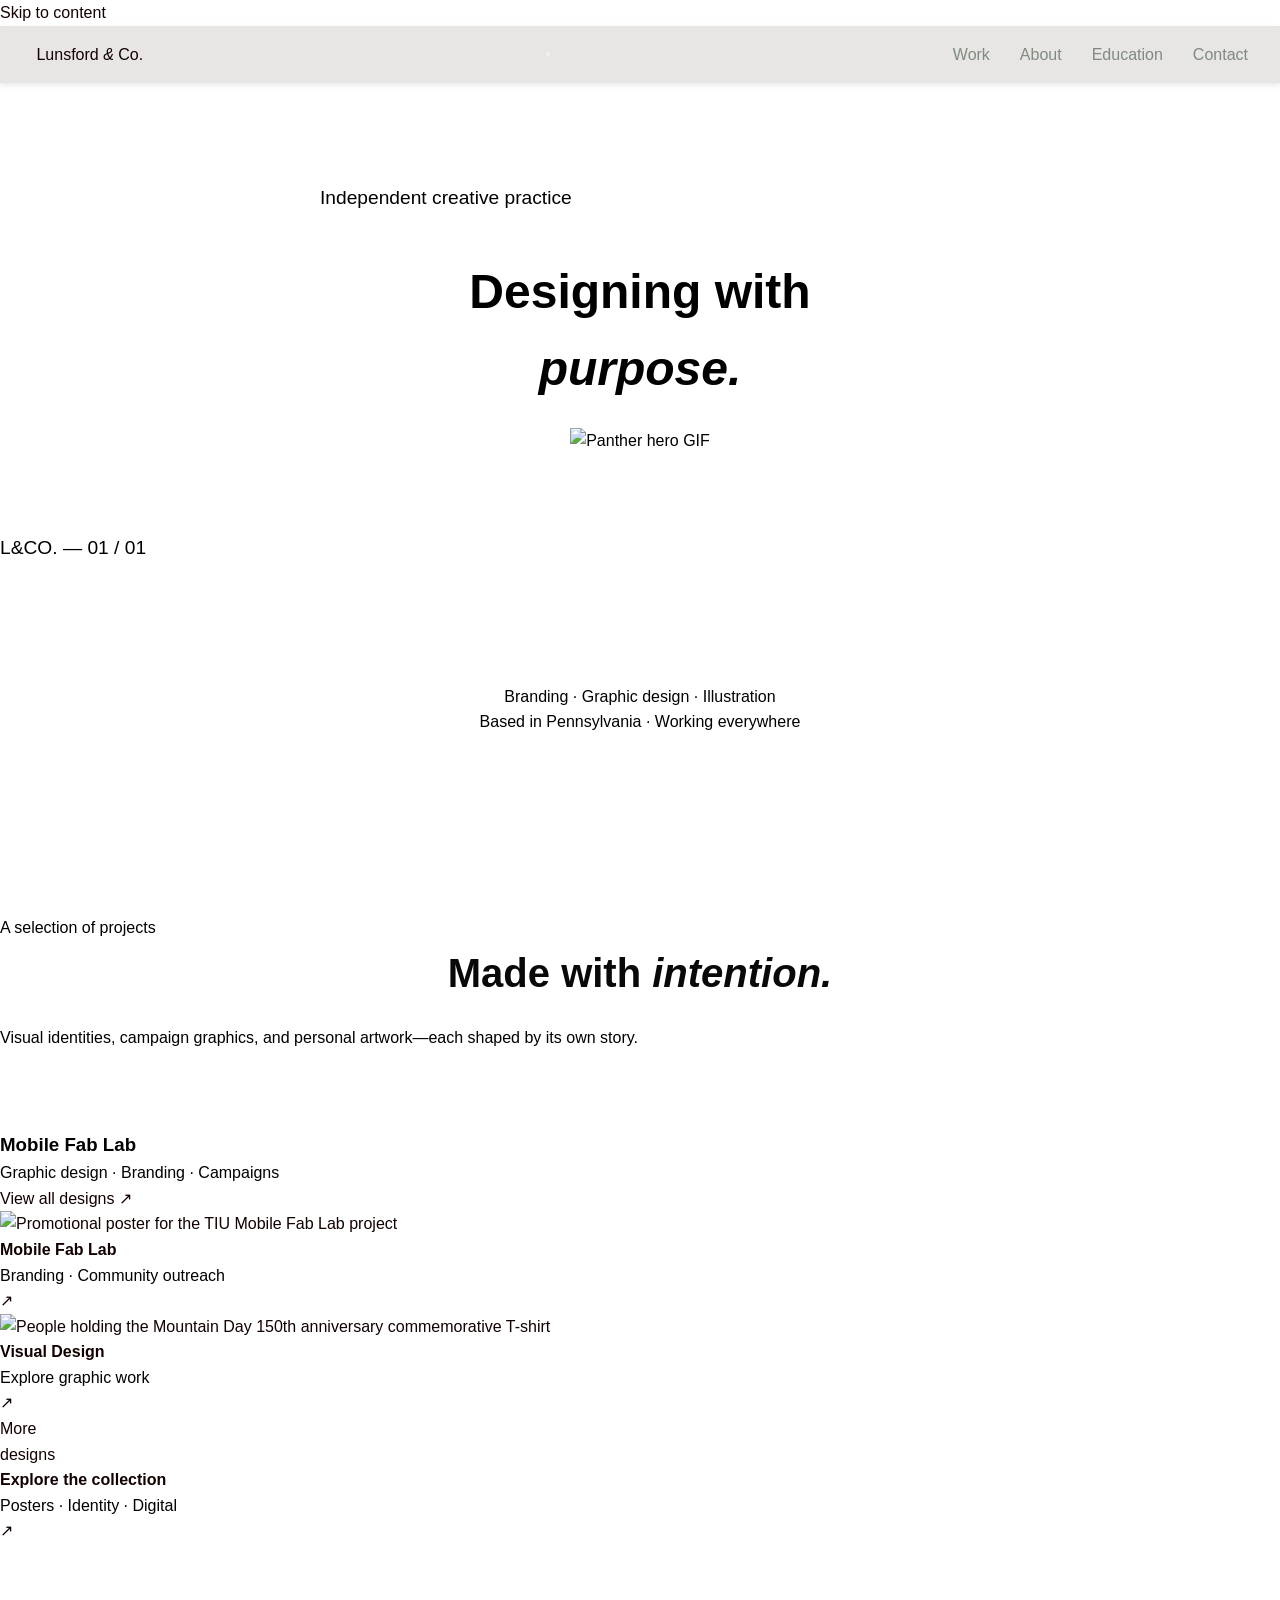
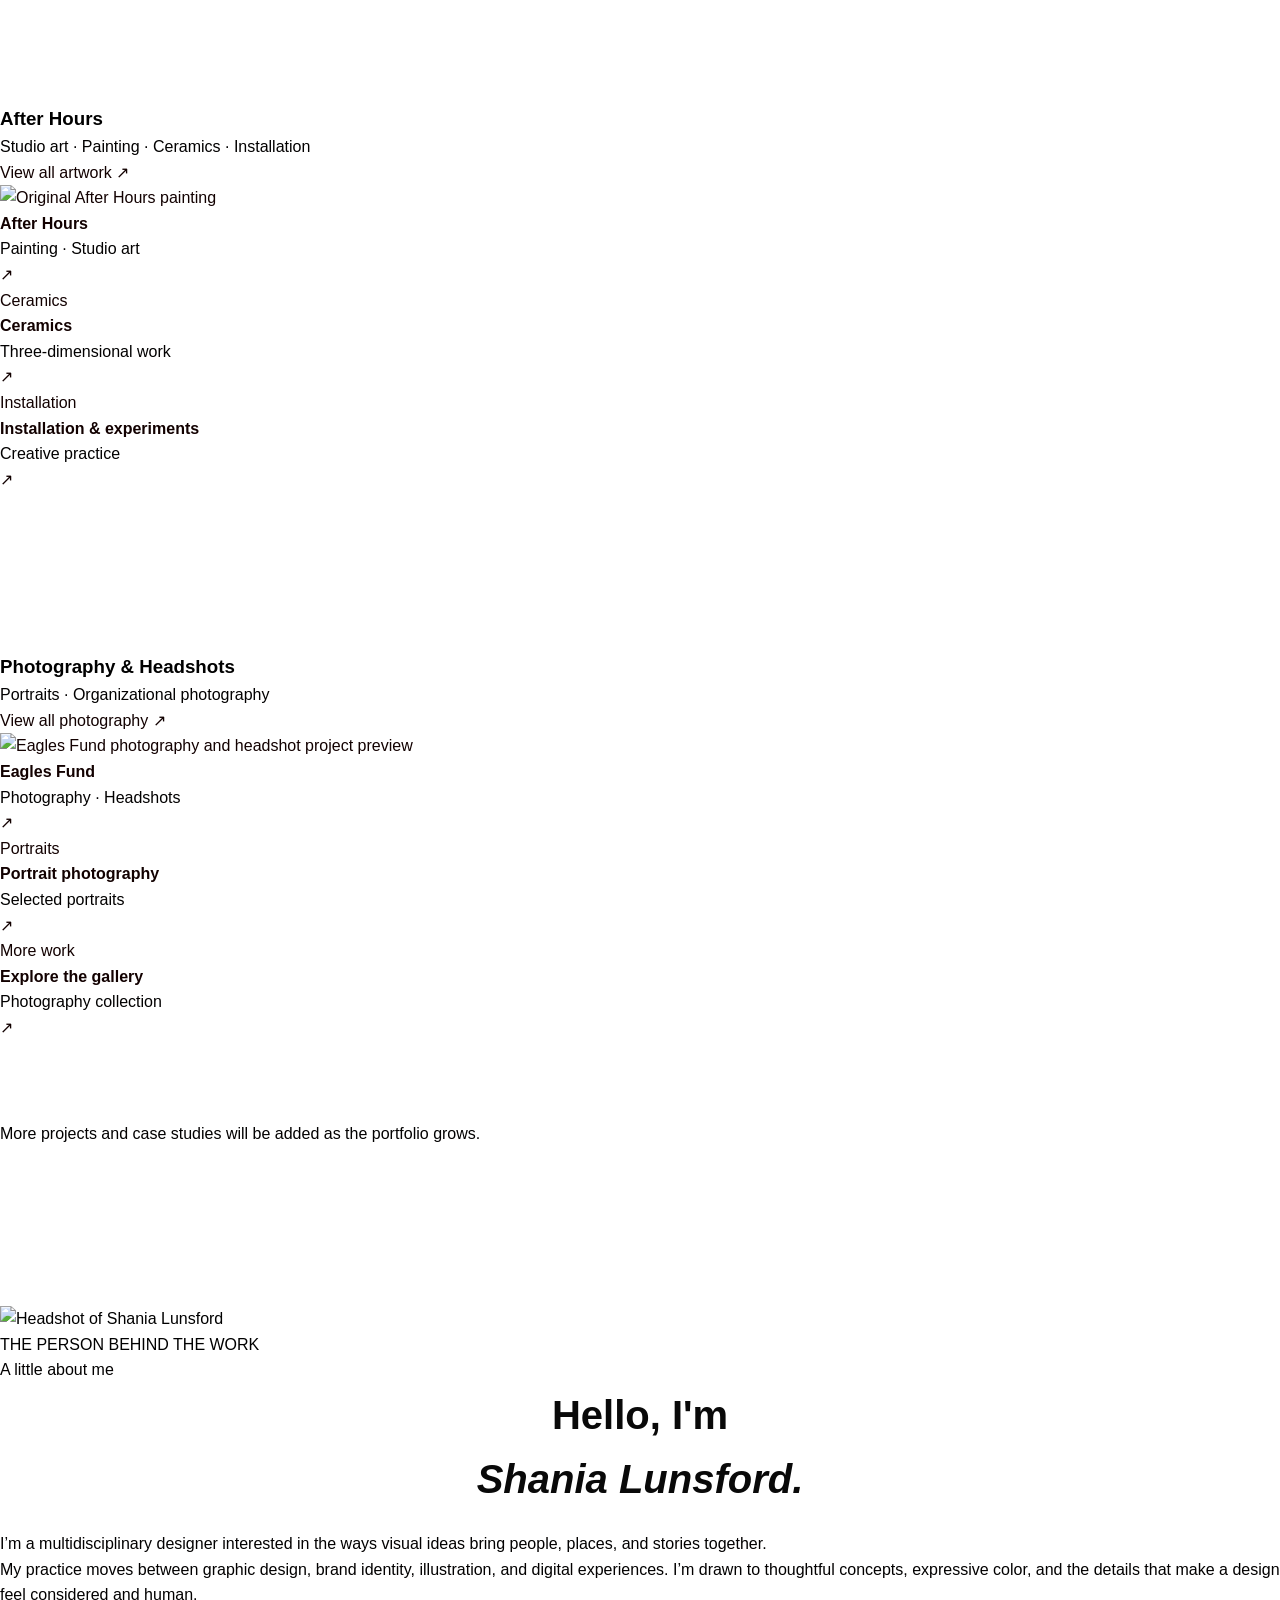
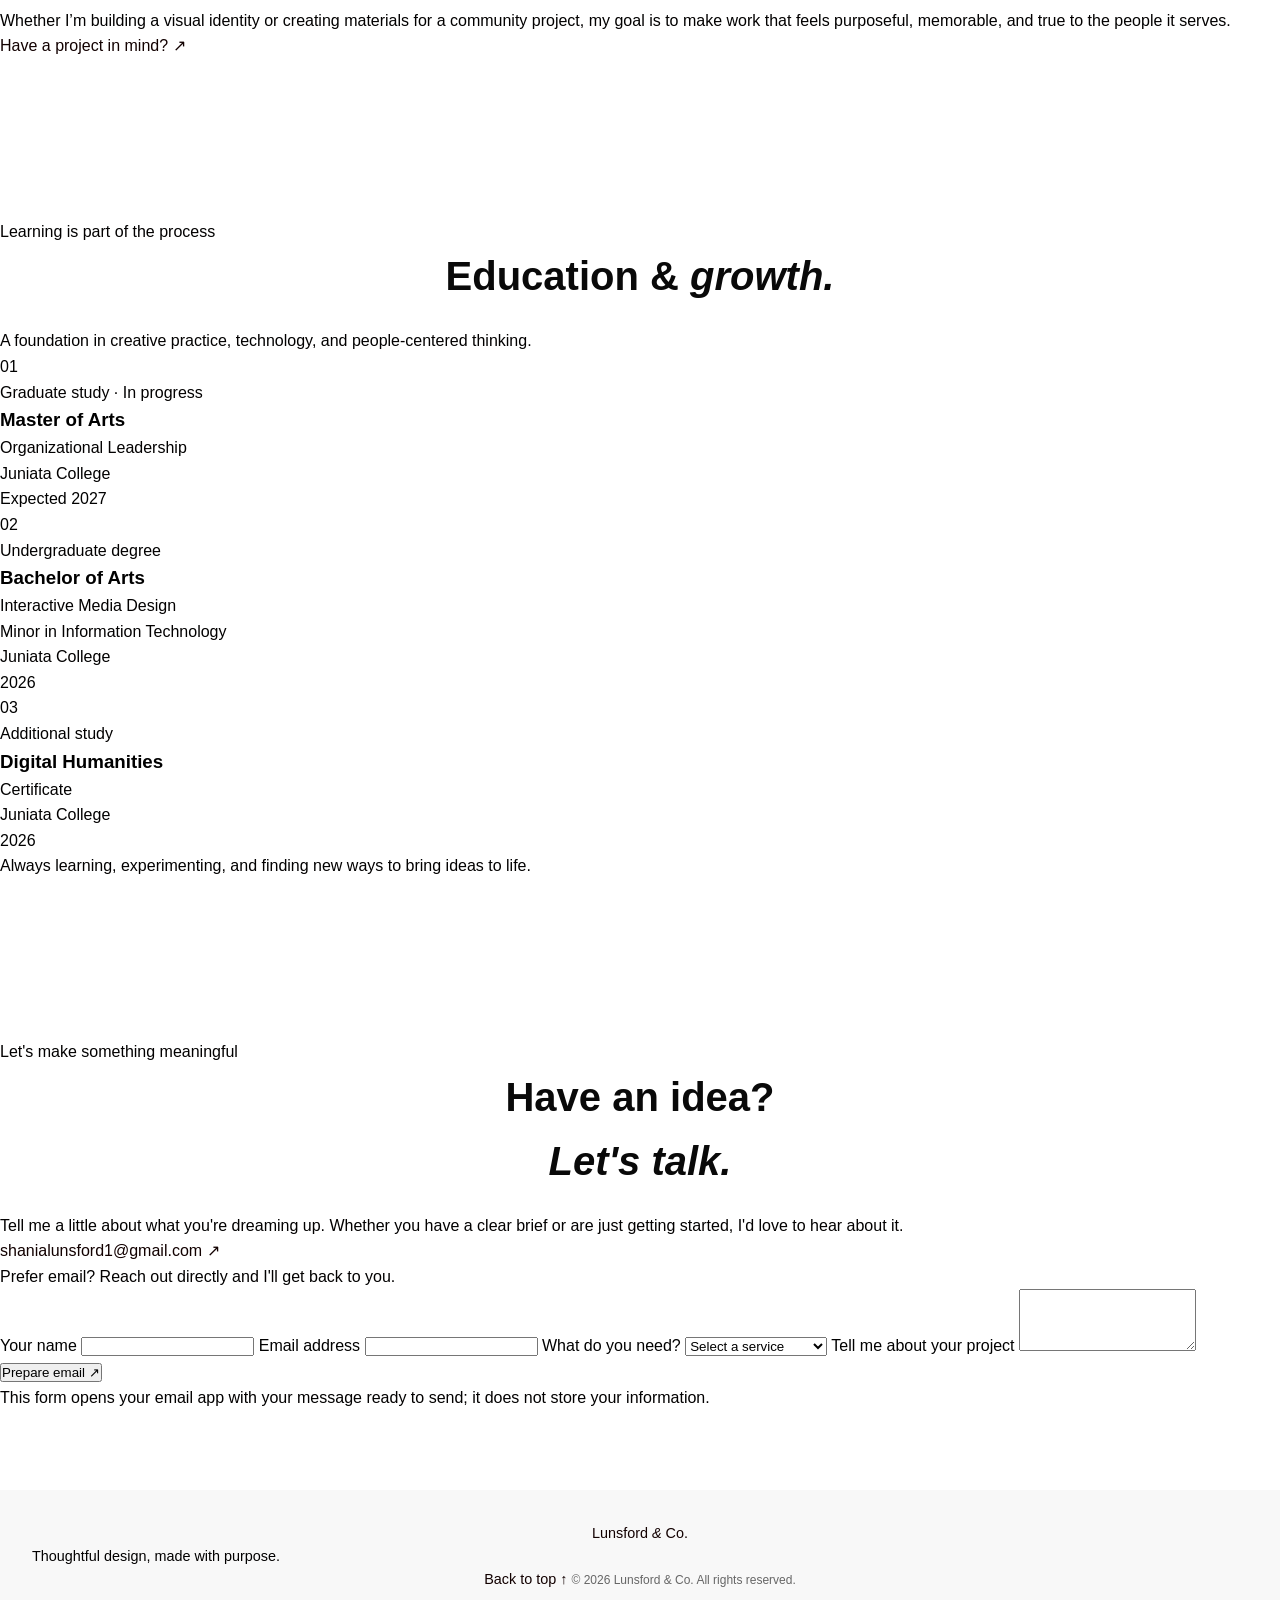
==== commit 0950de8d: "Style GIF" ====
--- a/public/index.html
+++ b/public/index.html
@@ -1,39 +1,473 @@
-<!doctype html>
-<html lang="en"><head><meta charset="utf-8"><meta name="viewport" content="width=device-width,initial-scale=1"><meta name="theme-color" content="#ecd8d4"><meta name="description" content="Lunsford & Co. — thoughtful branding, graphic design, illustration, and visual storytelling by Shania Lunsford."><title>Lunsford & Co. — Designing with purpose</title><link rel="icon" href="/assets/panther.PNG" type="image/png"><link rel="preconnect" href="https://fonts.googleapis.com"><link rel="preconnect" href="https://fonts.gstatic.com" crossorigin><link href="https://fonts.googleapis.com/css2?family=Cormorant+Garamond:wght@400;500;600;700&family=Montserrat:wght@300;400;500;600;700&display=swap" rel="stylesheet"><link rel="stylesheet" href="/styles/styles.css"></head>
-<body><a class="skip-link" href="#main">Skip to content</a><header class="site-header"><nav class="nav container" aria-label="Main navigation"><a class="brand" href="#home"><img src="/assets/panther.PNG" alt="" class="brand-mark"><span>Lunsford <i>&</i> Co.</span></a><button class="menu-toggle" aria-expanded="false" aria-controls="nav-links" aria-label="Open navigation"><span></span><span></span></button><ul class="nav-links" id="nav-links"><li><a href="#work">Work</a></li><li><a href="#about">About</a></li><li><a href="#education">Education</a></li><li><a href="#contact">Contact</a></li></ul></nav></header>
-<main id="main"><section class="hero" id="home"><div class="hero-copy container"><p class="eyebrow">Independent creative practice</p><h1>Designing with<br><em>purpose.</em></h1><p class="hero-intro">Thoughtful visuals. Meaningful stories. Creative work made to connect.</p><a class="button button-dark" href="#work">Explore selected work <span>↗</span></a></div><section class="brand-reveal" aria-label="Lunsford and Co. brand reveal" data-brand-reveal>
-  <div class="brand-reveal-sticky">
-    <div class="brand-glow brand-glow-one"></div><div class="brand-glow brand-glow-two"></div>
-    <div class="brand-grid" aria-hidden="true"></div>
-    <div class="brand-film-wrap">
-      <img src="/assets/panther_animation.gif" alt="Panther hero GIF">
-    </div>
-    <p class="brand-index" aria-hidden="true">L&amp;CO. <span>—</span> 01 / 01</p>
-  </div>
-</section><div class="hero-bottom container"><span>Branding · Graphic design · Illustration</span><span>Based in Pennsylvania · Working everywhere</span></div></section>
-<section class="work section-pad" id="work" data-reveal><div class="container"><div class="section-heading"><div><p class="eyebrow">A selection of projects</p><h2>Made with <em>intention.</em></h2></div><p class="section-note">Visual identities, campaign graphics, and personal artwork—each shaped by its own story.</p></div><div class="project-categories">
-<section class="project-category"><div class="category-heading"><div><h3>Mobile Fab Lab</h3><p>Graphic design · Branding · Campaigns</p></div><a class="category-link" href="/graphic-design.html">View all designs ↗</a></div><div class="project-carousel" aria-label="Graphic design projects">
-<a class="project" href="/graphic-design.html"><div class="project-image poster"><img src="/assets/TIUPoster.png" alt="Promotional poster for the TIU Mobile Fab Lab project" loading="lazy"></div><div class="project-meta"><div><h4>Mobile Fab Lab</h4><p>Branding · Community outreach</p></div><span class="arrow">↗</span></div></a>
-<a class="project project-teaser" href="/graphic-design.html"><div class="project-image category-teaser"><img src="/assets/MountainDay1.jpg" alt="People holding the Mountain Day 150th anniversary commemorative T-shirt" loading="lazy"></div><div class="project-meta"><div><h4>Visual Design</h4><p>Explore graphic work</p></div><span class="arrow">↗</span></div></a>
-<a class="project project-teaser" href="/graphic-design.html"><div class="project-image category-teaser"><span>More<br>designs</span></div><div class="project-meta"><div><h4>Explore the collection</h4><p>Posters · Identity · Digital</p></div><span class="arrow">↗</span></div></a>
-</div></section>
-<section class="project-category"><div class="category-heading"><div><h3>After Hours</h3><p>Studio art · Painting · Ceramics · Installation</p></div><a class="category-link" href="/studio-art.html">View all artwork ↗</a></div><div class="project-carousel" aria-label="Studio art projects">
-<a class="project" href="/studio-art.html"><div class="project-image artwork"><img src="/assets/Painting1.jpg" alt="Original After Hours painting" loading="lazy"></div><div class="project-meta"><div><h4>After Hours</h4><p>Painting · Studio art</p></div><span class="arrow">↗</span></div></a>
-<a class="project project-teaser" href="/studio-art.html"><div class="project-image category-teaser"><span>Ceramics</span></div><div class="project-meta"><div><h4>Ceramics</h4><p>Three-dimensional work</p></div><span class="arrow">↗</span></div></a>
-<a class="project project-teaser" href="/studio-art.html"><div class="project-image category-teaser"><span>Installation</span></div><div class="project-meta"><div><h4>Installation &amp; experiments</h4><p>Creative practice</p></div><span class="arrow">↗</span></div></a>
-</div></section>
-<section class="project-category"><div class="category-heading"><div><h3>Photography &amp; Headshots</h3><p>Portraits · Organizational photography</p></div><a class="category-link" href="/photography.html">View all photography ↗</a></div><div class="project-carousel" aria-label="Photography projects">
-<a class="project" href="/photography.html"><div class="project-image eagles"><img src="/assets/EaglesFund2025.png" alt="Eagles Fund photography and headshot project preview" loading="lazy"></div><div class="project-meta"><div><h4>Eagles Fund</h4><p>Photography · Headshots</p></div><span class="arrow">↗</span></div></a>
-<a class="project project-teaser" href="/photography.html"><div class="project-image category-teaser"><span>Portraits</span></div><div class="project-meta"><div><h4>Portrait photography</h4><p>Selected portraits</p></div><span class="arrow">↗</span></div></a>
-<a class="project project-teaser" href="/photography.html"><div class="project-image category-teaser"><span>More work</span></div><div class="project-meta"><div><h4>Explore the gallery</h4><p>Photography collection</p></div><span class="arrow">↗</span></div></a>
-</div></section></div><p class="work-footnote">More projects and case studies will be added as the portfolio grows.</p></div></section>
-<section class="about section-pad" id="about" data-reveal><div class="container about-layout"><div class="about-visual"><div class="about-photo"><img class="about-headshot" src="/assets/Shania_Headshot.png" alt="Headshot of Shania Lunsford"></div><span class="vertical-note">THE PERSON BEHIND THE WORK</span></div><div class="about-copy"><p class="eyebrow">A little about me</p><h2>Hello, I'm<br><em>Shania Lunsford.</em></h2><p class="lead">I’m a multidisciplinary designer interested in the ways visual ideas bring people, places, and stories together.</p><p>My practice moves between graphic design, brand identity, illustration, and digital experiences. I’m drawn to thoughtful concepts, expressive color, and the details that make a design feel considered and human.</p><p>Whether I’m building a visual identity or creating materials for a community project, my goal is to make work that feels purposeful, memorable, and true to the people it serves.</p><a class="text-link" href="#contact">Have a project in mind? ↗</a></div></div></section>
-<section class="education section-pad" id="education" data-reveal><div class="container"><div class="section-heading centered"><div><p class="eyebrow">Learning is part of the process</p><h2>Education & <em>growth.</em></h2></div><p class="section-note">A foundation in creative practice, technology, and people-centered thinking.</p></div><div class="education-grid"><article class="education-card"><span class="number">01</span><p class="eyebrow">Graduate study · In progress</p><h3>Master of Arts</h3><p class="degree">Organizational Leadership</p><p>Juniata College</p><span class="date">Expected 2027</span></article><article class="education-card"><span class="number">02</span><p class="eyebrow">Undergraduate degree</p><h3>Bachelor of Arts</h3><p class="degree">Interactive Media Design</p><p>Minor in Information Technology</p><p>Juniata College</p><span class="date">2026</span></article><article class="education-card"><span class="number">03</span><p class="eyebrow">Additional study</p><h3>Digital Humanities</h3><p class="degree">Certificate</p><p>Juniata College</p><span class="date">2026</span></article></div><p class="education-note">Always learning, experimenting, and finding new ways to bring ideas to life.</p></div></section>
-
-<section class="contact section-pad" id="contact" data-reveal><div class="container contact-layout"><div class="contact-copy"><p class="eyebrow">Let's make something meaningful</p><h2>Have an idea?<br><em>Let's talk.</em></h2><p>Tell me a little about what you're dreaming up. Whether you have a clear brief or are just getting started, I'd love to hear about it.</p><a class="contact-email" href="mailto:shanialunsford1@gmail.com">shanialunsford1@gmail.com ↗</a><p class="contact-small">Prefer email? Reach out directly and I'll get back to you.</p></div><form class="contact-form" id="contact-form"><label for="name">Your name</label><input id="name" name="name" autocomplete="name" required><label for="email">Email address</label><input id="email" name="email" type="email" autocomplete="email" required><label for="project-type">What do you need?</label><select id="project-type" name="project-type" required><option value="" disabled selected>Select a service</option><option>Brand identity / logo</option><option>Graphic design</option><option>Social media design</option><option>Illustration / artwork</option><option>Digital design</option><option>Something else</option></select><label for="message">Tell me about your project</label><textarea id="message" name="message" rows="4" required></textarea><button class="button button-dark" type="submit">Prepare email <span>↗</span></button><p class="form-note" id="form-note" aria-live="polite">This form opens your email app with your message ready to send; it does not store your information.</p></form></div></section></main>
-<footer class="site-footer"><div class="container footer-inner"><a class="footer-brand" href="#home">Lunsford <i>&</i> Co.</a><p>Thoughtful design, made with purpose.</p><a href="#home" class="back-top">Back to top ↑</a><small>© <span id="year"></span> Lunsford & Co. All rights reserved.</small></div></footer>
-<script>
-const reducedMotion=window.matchMedia("(prefers-reduced-motion: reduce)").matches;
-if(!reducedMotion && "IntersectionObserver" in window){const revealObserver=new IntersectionObserver(entries=>entries.forEach(entry=>{if(entry.isIntersecting){entry.target.classList.add("is-visible");revealObserver.unobserve(entry.target)}}),{threshold:0.12});document.querySelectorAll("[data-reveal]").forEach(el=>{el.classList.add("will-reveal");revealObserver.observe(el)})}
-const brandFilm=document.querySelector(".brand-film");if(brandFilm){brandFilm.addEventListener("error",()=>{const note=document.querySelector(".brand-film-error");if(note)note.hidden=false});brandFilm.addEventListener("playing",()=>{const note=document.querySelector(".brand-film-error");if(note)note.hidden=true})}const brandReveal=document.querySelector("[data-brand-reveal]");if(brandReveal){const updateBrandReveal=()=>{const rect=brandReveal.getBoundingClientRect();const travel=Math.max(1,brandReveal.offsetHeight-window.innerHeight);const progress=Math.min(1,Math.max(0,-rect.top/travel));brandReveal.style.setProperty("--reveal-progress",progress.toFixed(4));brandReveal.classList.toggle("is-complete",progress>.88)};if(reducedMotion){brandReveal.style.setProperty("--reveal-progress","1");brandReveal.classList.add("is-complete")}else{updateBrandReveal();let brandTicking=false;window.addEventListener("scroll",()=>{if(!brandTicking){window.requestAnimationFrame(()=>{updateBrandReveal();brandTicking=false});brandTicking=true}},{passive:true});window.addEventListener("resize",updateBrandReveal)}}
-const toggle=document.querySelector('.menu-toggle'),links=document.querySelector('.nav-links');toggle.addEventListener('click',()=>{const open=toggle.getAttribute('aria-expanded')==='true';toggle.setAttribute('aria-expanded',String(!open));toggle.setAttribute('aria-label',open?'Open navigation':'Close navigation');links.classList.toggle('is-open',!open)});links.querySelectorAll('a').forEach(a=>a.addEventListener('click',()=>{links.classList.remove('is-open');toggle.setAttribute('aria-expanded','false');toggle.setAttribute('aria-label','Open navigation')}));document.getElementById('year').textContent=new Date().getFullYear();document.getElementById('contact-form').addEventListener('submit',e=>{e.preventDefault();const f=e.currentTarget;const subject=encodeURIComponent('Lunsford & Co. project inquiry — '+f.elements['project-type'].value);const body=encodeURIComponent('Hi Shania,\n\nMy name is '+f.elements.name.value.trim()+'.\nEmail: '+f.elements.email.value.trim()+'\nProject type: '+f.elements['project-type'].value+'\n\n'+f.elements.message.value.trim());document.getElementById('form-note').textContent='Your email app should open with the inquiry prepared. Review it and press Send.';window.location.href='mailto:shanialunsford1@gmail.com?subject='+subject+'&body='+body});</script></body></html>+<!DOCTYPE html>
+<html lang="en">
+	<head>
+		<meta charset="utf-8">
+		<meta name="viewport" content="width=device-width,initial-scale=1">
+		<meta name="theme-color" content="#ecd8d4">
+		<meta name="description" content="Lunsford & Co. — thoughtful branding, graphic design, illustration, and visual storytelling by Shania Lunsford.">
+		<title> Lunsford & Co. — Designing with purpose </title>
+		<link rel="icon" href="/assets/panther.PNG" type="image/png">
+		<link rel="preconnect" href="https://fonts.googleapis.com">
+		<link rel="preconnect" href="https://fonts.gstatic.com" crossorigin>
+		<link href="https://fonts.googleapis.com/css2?family=Cormorant+Garamond:wght@400;500;600;700&family=Montserrat:wght@300;400;500;600;700&display=swap" rel="stylesheet">
+		<link rel="stylesheet" href="/styles/styles.css">
+	</head>
+
+	<body>
+		<a class="skip-link" href="#main">Skip to content</a>
+
+		<header class="site-header">
+			<nav class="nav container" aria-label="Main navigation">
+				<a class="brand" href="#home">
+					<img src="/assets/panther.PNG" alt="" class="brand-mark">
+					<span>Lunsford <i>&</i> Co.</span>
+				</a>
+
+				<button class="menu-toggle" aria-expanded="false" aria-controls="nav-links" aria-label="Open navigation">
+					<span></span>
+					<span></span>
+				</button>
+
+				<ul class="nav-links" id="nav-links">
+					<li><a href="#work">Work</a></li>
+					<li><a href="#about">About</a></li>
+					<li><a href="#education">Education</a></li>
+					<li><a href="#contact">Contact</a></li>
+				</ul>
+			</nav>
+		</header>
+
+		<main id="main">
+			<!-- Hero -->
+			<section class="hero" id="home">
+				<div class="hero-copy container">
+					<p class="eyebrow">Independent creative practice</p>
+					<h1 class="purpose">
+						Designing with
+						<br>
+						<em>purpose.</em>
+					</h1>
+					
+					<div class="hero-gif">
+						<img src="/assets/panther_animation.gif" alt="Panther hero GIF">
+					</div>
+				</div>
+
+				<section class="brand-reveal" aria-label="Lunsford and Co. brand reveal" data-brand-reveal>
+					<div class="brand-reveal-sticky">
+						<div class="brand-glow brand-glow-one"></div>
+						<div class="brand-glow brand-glow-two"></div>
+						<div class="brand-grid" aria-hidden="true"></div>
+						<div class="brand-film-wrap">
+							
+						</div>
+						<p class="brand-index" aria-hidden="true">L&amp;CO. <span>—</span> 01 / 01</p>
+					</div>
+				</section>
+
+				<div class="hero-bottom container">
+					<span>Branding · Graphic design · Illustration</span>
+					<span>Based in Pennsylvania · Working everywhere</span>
+				</div>
+			</section>
+
+			<!-- Work -->
+			<section class="work section-pad" id="work" data-reveal>
+				<div class="container">
+					<div class="section-heading">
+						<div>
+							<p class="eyebrow">A selection of projects</p>
+							<h2>Made with <em>intention.</em></h2>
+						</div>
+						<p class="section-note">Visual identities, campaign graphics, and personal artwork—each shaped by its own story.</p>
+					</div>
+
+					<div class="project-categories">
+
+						<!-- Graphic design -->
+						<section class="project-category">
+							<div class="category-heading">
+								<div>
+									<h3>Mobile Fab Lab</h3>
+									<p>Graphic design · Branding · Campaigns</p>
+								</div>
+								<a class="category-link" href="/graphic-design.html">View all designs ↗</a>
+							</div>
+							<div class="project-carousel" aria-label="Graphic design projects">
+								<a class="project" href="/graphic-design.html">
+									<div class="project-image poster">
+										<img src="/assets/TIUPoster.png" alt="Promotional poster for the TIU Mobile Fab Lab project" loading="lazy">
+									</div>
+									<div class="project-meta">
+										<div>
+											<h4>Mobile Fab Lab</h4>
+											<p>Branding · Community outreach</p>
+										</div>
+										<span class="arrow">↗</span>
+									</div>
+								</a>
+								<a class="project project-teaser" href="/graphic-design.html">
+									<div class="project-image category-teaser">
+										<img src="/assets/MountainDay1.jpg" alt="People holding the Mountain Day 150th anniversary commemorative T-shirt" loading="lazy">
+									</div>
+									<div class="project-meta">
+										<div>
+											<h4>Visual Design</h4>
+											<p>Explore graphic work</p>
+										</div>
+										<span class="arrow">↗</span>
+									</div>
+								</a>
+								<a class="project project-teaser" href="/graphic-design.html">
+									<div class="project-image category-teaser">
+										<span>More<br>designs</span>
+									</div>
+									<div class="project-meta">
+										<div>
+											<h4>Explore the collection</h4>
+											<p>Posters · Identity · Digital</p>
+										</div>
+										<span class="arrow">↗</span>
+									</div>
+								</a>
+							</div>
+						</section>
+
+						<!-- Studio art -->
+						<section class="project-category">
+							<div class="category-heading">
+								<div>
+									<h3>After Hours</h3>
+									<p>Studio art · Painting · Ceramics · Installation</p>
+								</div>
+								<a class="category-link" href="/studio-art.html">View all artwork ↗</a>
+							</div>
+							<div class="project-carousel" aria-label="Studio art projects">
+								<a class="project" href="/studio-art.html">
+									<div class="project-image artwork">
+										<img src="/assets/Painting1.jpg" alt="Original After Hours painting" loading="lazy">
+									</div>
+									<div class="project-meta">
+										<div>
+											<h4>After Hours</h4>
+											<p>Painting · Studio art</p>
+										</div>
+										<span class="arrow">↗</span>
+									</div>
+								</a>
+								<a class="project project-teaser" href="/studio-art.html">
+									<div class="project-image category-teaser">
+										<span>Ceramics</span>
+									</div>
+									<div class="project-meta">
+										<div>
+											<h4>Ceramics</h4>
+											<p>Three-dimensional work</p>
+										</div>
+										<span class="arrow">↗</span>
+									</div>
+								</a>
+								<a class="project project-teaser" href="/studio-art.html">
+									<div class="project-image category-teaser">
+										<span>Installation</span>
+									</div>
+									<div class="project-meta">
+										<div>
+											<h4>Installation &amp; experiments</h4>
+											<p>Creative practice</p>
+										</div>
+										<span class="arrow">↗</span>
+									</div>
+								</a>
+							</div>
+						</section>
+
+						<!-- Photography -->
+						<section class="project-category">
+							<div class="category-heading">
+								<div>
+									<h3>Photography &amp; Headshots</h3>
+									<p>Portraits · Organizational photography</p>
+								</div>
+								<a class="category-link" href="/photography.html">View all photography ↗</a>
+							</div>
+							<div class="project-carousel" aria-label="Photography projects">
+								<a class="project" href="/photography.html">
+									<div class="project-image eagles">
+										<img src="/assets/EaglesFund2025.png" alt="Eagles Fund photography and headshot project preview" loading="lazy">
+									</div>
+									<div class="project-meta">
+										<div>
+											<h4>Eagles Fund</h4>
+											<p>Photography · Headshots</p>
+										</div>
+										<span class="arrow">↗</span>
+									</div>
+								</a>
+								<a class="project project-teaser" href="/photography.html">
+									<div class="project-image category-teaser">
+										<span>Portraits</span>
+									</div>
+									<div class="project-meta">
+										<div>
+											<h4>Portrait photography</h4>
+											<p>Selected portraits</p>
+										</div>
+										<span class="arrow">↗</span>
+									</div>
+								</a>
+								<a class="project project-teaser" href="/photography.html">
+									<div class="project-image category-teaser">
+										<span>More work</span>
+									</div>
+									<div class="project-meta">
+										<div>
+											<h4>Explore the gallery</h4>
+											<p>Photography collection</p>
+										</div>
+										<span class="arrow">↗</span>
+									</div>
+								</a>
+							</div>
+						</section>
+
+					</div>
+
+					<p class="work-footnote">More projects and case studies will be added as the portfolio grows.</p>
+				</div>
+			</section>
+
+			<!-- About -->
+			<section class="about section-pad" id="about" data-reveal>
+				<div class="container about-layout">
+					<div class="about-visual">
+						<div class="about-photo">
+							<img class="about-headshot" src="/assets/Shania_Headshot.png" alt="Headshot of Shania Lunsford">
+						</div>
+						<span class="vertical-note">THE PERSON BEHIND THE WORK</span>
+					</div>
+					<div class="about-copy">
+						<p class="eyebrow">A little about me</p>
+						<h2>Hello, I'm<br><em>Shania Lunsford.</em></h2>
+						<p class="lead">I’m a multidisciplinary designer interested in the ways visual ideas bring people, places, and stories together.</p>
+						<p>My practice moves between graphic design, brand identity, illustration, and digital experiences. I’m drawn to thoughtful concepts, expressive color, and the details that make a design feel considered and human.</p>
+						<p>Whether I’m building a visual identity or creating materials for a community project, my goal is to make work that feels purposeful, memorable, and true to the people it serves.</p>
+						<a class="text-link" href="#contact">Have a project in mind? ↗</a>
+					</div>
+				</div>
+			</section>
+
+			<!-- Education -->
+			<section class="education section-pad" id="education" data-reveal>
+				<div class="container">
+					<div class="section-heading centered">
+						<div>
+							<p class="eyebrow">Learning is part of the process</p>
+							<h2>Education & <em>growth.</em></h2>
+						</div>
+						<p class="section-note">A foundation in creative practice, technology, and people-centered thinking.</p>
+					</div>
+
+					<div class="education-grid">
+						<article class="education-card">
+							<span class="number">01</span>
+							<p class="eyebrow">Graduate study · In progress</p>
+							<h3>Master of Arts</h3>
+							<p class="degree">Organizational Leadership</p>
+							<p>Juniata College</p>
+							<span class="date">Expected 2027</span>
+						</article>
+						<article class="education-card">
+							<span class="number">02</span>
+							<p class="eyebrow">Undergraduate degree</p>
+							<h3>Bachelor of Arts</h3>
+							<p class="degree">Interactive Media Design</p>
+							<p>Minor in Information Technology</p>
+							<p>Juniata College</p>
+							<span class="date">2026</span>
+						</article>
+						<article class="education-card">
+							<span class="number">03</span>
+							<p class="eyebrow">Additional study</p>
+							<h3>Digital Humanities</h3>
+							<p class="degree">Certificate</p>
+							<p>Juniata College</p>
+							<span class="date">2026</span>
+						</article>
+					</div>
+
+					<p class="education-note">Always learning, experimenting, and finding new ways to bring ideas to life.</p>
+				</div>
+			</section>
+
+			<!-- Contact -->
+			<section class="contact section-pad" id="contact" data-reveal>
+				<div class="container contact-layout">
+					<div class="contact-copy">
+						<p class="eyebrow">Let's make something meaningful</p>
+						<h2>Have an idea?<br><em>Let's talk.</em></h2>
+						<p>Tell me a little about what you're dreaming up. Whether you have a clear brief or are just getting started, I'd love to hear about it.</p>
+						<a class="contact-email" href="mailto:shanialunsford1@gmail.com">shanialunsford1@gmail.com ↗</a>
+						<p class="contact-small">Prefer email? Reach out directly and I'll get back to you.</p>
+					</div>
+
+					<form class="contact-form" id="contact-form">
+						<label for="name">Your name</label>
+						<input id="name" name="name" autocomplete="name" required>
+
+						<label for="email">Email address</label>
+						<input id="email" name="email" type="email" autocomplete="email" required>
+
+						<label for="project-type">What do you need?</label>
+						<select id="project-type" name="project-type" required>
+							<option value="" disabled selected>Select a service</option>
+							<option>Brand identity / logo</option>
+							<option>Graphic design</option>
+							<option>Social media design</option>
+							<option>Illustration / artwork</option>
+							<option>Digital design</option>
+							<option>Something else</option>
+						</select>
+
+						<label for="message">Tell me about your project</label>
+						<textarea id="message" name="message" rows="4" required></textarea>
+
+						<button class="button button-dark" type="submit">Prepare email <span>↗</span></button>
+						<p class="form-note" id="form-note" aria-live="polite">This form opens your email app with your message ready to send; it does not store your information.</p>
+					</form>
+				</div>
+			</section>
+
+		</main>
+
+		<footer class="site-footer">
+			<div class="container footer-inner">
+				<a class="footer-brand" href="#home">Lunsford <i>&</i> Co.</a>
+				<p>Thoughtful design, made with purpose.</p>
+				<a href="#home" class="back-top">Back to top ↑</a>
+				<small>© <span id="year"></span> Lunsford & Co. All rights reserved.</small>
+			</div>
+		</footer>
+
+		<script>
+			const CONTACT_EMAIL = 'shanialunsford1@gmail.com';
+			const prefersReducedMotion = window.matchMedia('(prefers-reduced-motion: reduce)').matches;
+
+			// Fade sections in as they scroll into view
+			function initScrollReveal() {
+				if (prefersReducedMotion || !('IntersectionObserver' in window)) return;
+
+				const observer = new IntersectionObserver((entries) => {
+					entries.forEach((entry) => {
+						if (!entry.isIntersecting) return;
+						entry.target.classList.add('is-visible');
+						observer.unobserve(entry.target);
+					});
+				}, { threshold: 0.12 });
+
+				document.querySelectorAll('[data-reveal]').forEach((el) => {
+					el.classList.add('will-reveal');
+					observer.observe(el);
+				});
+			}
+
+			// Drive the sticky brand reveal with scroll progress (0 to 1)
+			function initBrandReveal() {
+				const section = document.querySelector('[data-brand-reveal]');
+				if (!section) return;
+
+				if (prefersReducedMotion) {
+					section.style.setProperty('--reveal-progress', '1');
+					section.classList.add('is-complete');
+					return;
+				}
+
+				const update = () => {
+					const { top } = section.getBoundingClientRect();
+					const travel = Math.max(1, section.offsetHeight - window.innerHeight);
+					const progress = Math.min(1, Math.max(0, -top / travel));
+
+					section.style.setProperty('--reveal-progress', progress.toFixed(4));
+					section.classList.toggle('is-complete', progress > 0.88);
+				};
+
+				let ticking = false;
+				const onScroll = () => {
+					if (ticking) return;
+					ticking = true;
+					window.requestAnimationFrame(() => {
+						update();
+						ticking = false;
+					});
+				};
+
+				update();
+				window.addEventListener('scroll', onScroll, { passive: true });
+				window.addEventListener('resize', update);
+			}
+
+			// Mobile navigation menu
+			function initNavToggle() {
+				const toggle = document.querySelector('.menu-toggle');
+				const nav = document.querySelector('.nav-links');
+				if (!toggle || !nav) return;
+
+				const setOpen = (isOpen) => {
+					toggle.setAttribute('aria-expanded', String(isOpen));
+					toggle.setAttribute('aria-label', isOpen ? 'Close navigation' : 'Open navigation');
+					nav.classList.toggle('is-open', isOpen);
+				};
+
+				toggle.addEventListener('click', () => {
+					setOpen(toggle.getAttribute('aria-expanded') !== 'true');
+				});
+
+				nav.querySelectorAll('a').forEach((link) => {
+					link.addEventListener('click', () => setOpen(false));
+				});
+			}
+
+			// Contact form: build a mailto link instead of posting data anywhere
+			function initContactForm() {
+				const form = document.getElementById('contact-form');
+				const note = document.getElementById('form-note');
+				if (!form) return;
+
+				form.addEventListener('submit', (event) => {
+					event.preventDefault();
+
+					const name = form.elements['name'].value.trim();
+					const email = form.elements['email'].value.trim();
+					const projectType = form.elements['project-type'].value;
+					const message = form.elements['message'].value.trim();
+
+					const subject = `Lunsford & Co. project inquiry — ${projectType}`;
+					const body = [
+						'Hi Shania,',
+						'',
+						`My name is ${name}.`,
+						`Email: ${email}`,
+						`Project type: ${projectType}`,
+						'',
+						message
+					].join('\n');
+
+					note.textContent = 'Your email app should open with the inquiry prepared. Review it and press Send.';
+					window.location.href = `mailto:${CONTACT_EMAIL}?subject=${encodeURIComponent(subject)}&body=${encodeURIComponent(body)}`;
+				});
+			}
+
+			// Footer year
+			function initFooterYear() {
+				const year = document.getElementById('year');
+				if (year) year.textContent = new Date().getFullYear();
+			}
+
+			initScrollReveal();
+			initBrandReveal();
+			initNavToggle();
+			initContactForm();
+			initFooterYear();
+		</script>
+	</body>
+</html>
